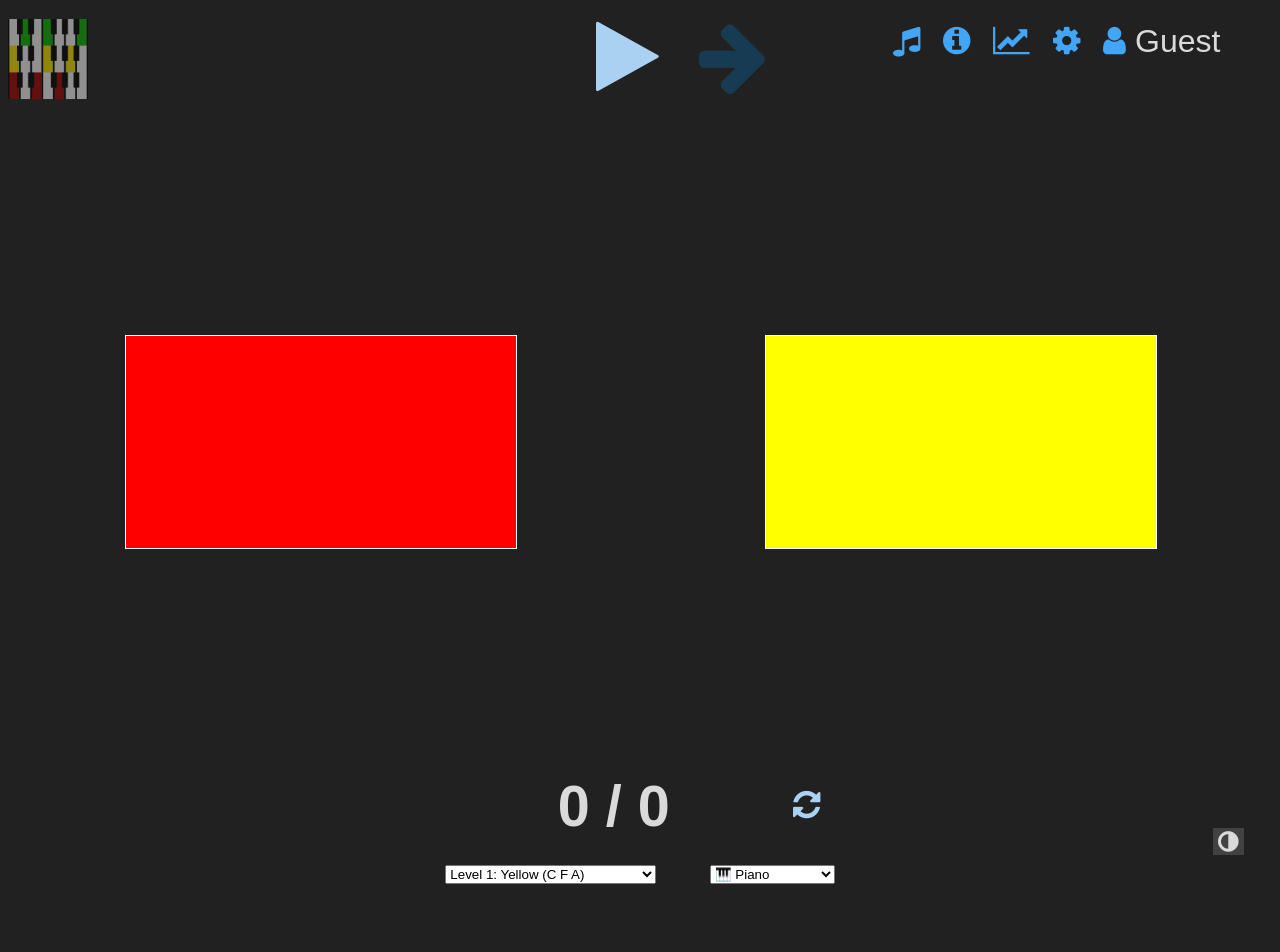
==== pr-66/index.html @ 5892a76d "Preview for pganssle/cim#66" ====
<!doctype html>
<html>
    <head>
        <title>Chord Identification Method Trainer</title>
        <meta charset="utf-8">
        <meta http-equiv="X-UA-Compatible" content="IE=edge">
        <meta name="viewport"
              content="width=device-width, initial-scale=1.0, maximum-scale=1.0, user-scalable=0">
        <meta http-equiv="Content-Language" content="en">
        <meta name="color-scheme" content="light dark">
        <meta name="description" content="This is an implementation of Eguchi's Chord Identification method (paper access can be found via Sci-Hub). See also Ichionkai Music School.
This is a method for teaching absolute pitch to children aged 2-6. Children should practice ~5x per day for 2-3 minutes (about 20-25 identifications). Chords are always identified with colors, and progress in the sequence red (CEG), yellow (CFA), blue (HDG), black (ACF), green (DGH), orange (EGC), purple (FAC), pink (GHD), brown (GCE).">
        <script>
            // When running inside the Capacitor Android app, tag the document
            // so that app-specific style tweaks below can hook onto it.
            if (window.Capacitor) {
                document.documentElement.classList.add("capacitor-app");
            }
        </script>
        <link rel="preload" href=assets/fonts/forkawesome-webfont.woff2?v=1.2.0
                            as="font" type="font/woff2" crossorigin="">
        <link rel="stylesheet" href="assets/css/style.css">
        <link rel="shortcut icon" type="image/png" href="assets/images/favicon.png">
        <link rel="manifest" href="assets/manifest.json">
        <style>
        
        div.note-wrapper>div.note{clip-path:circle(50%)}@media only screen and (max-width: 768px){div.note-wrapper>div.note{clip-path:circle(45%)}}div.use-shapes div.note-wrapper.note-A3 div.note{clip-path:url(#triangle-upside-down-clip-path)}div.use-shapes div.note-wrapper.note-A3 div.note-text>span.note-text-span{transform:translateY(-10%)}div.use-shapes div.note-wrapper.note-A4 div.note{clip-path:url(#triangle-clip-path)}div.use-shapes div.note-wrapper.note-A4 div.note-text>span.note-text-span{transform:translateY(10%)}div.use-shapes div.note-wrapper.note-B3 div.note{clip-path:url(#diamond-clip-path)}div.use-shapes div.note-wrapper.note-B3 div.note-text>span.note-text-span{transform:translateX(7%) translateY(2%)}div.use-shapes div.note-wrapper.note-B4>div.note{clip-path:url(#square-clip-path)}div.use-shapes div.note-wrapper.note-B-flat3 div.note{clip-path:polygon(20% 0%, 80% 0%, 100% 100%, 0% 100%)}div.use-shapes div.note-wrapper.note-B-flat3 div.note-text>span.note-text-span{transform:translateY(5%)}div.use-shapes div.note-wrapper.note-B-flat4 div.note{clip-path:polygon(0% 0%, 100% 0%, 80% 100%, 20% 100%)}div.use-shapes div.note-wrapper.note-B-flat4 div.note-text>span.note-text-span{transform:translateY(-7%)}div.use-shapes div.note-wrapper.note-C4 div.note{clip-path:url(#moon-clip-path)}div.use-shapes div.note-wrapper.note-C4 div.note-text>span.note-text-span{transform:translateX(-20%) translateY(12%)}div.use-shapes div.note-wrapper.note-C5 div.note{clip-path:url(#moon-inverted-clip-path)}div.use-shapes div.note-wrapper.note-C5 div.note-text>span.note-text-span{transform:translateX(20%) translateY(12%)}div.use-shapes div.note-wrapper.note-C-sharp4 div.note{clip-path:polygon(50% 0%, 100% 38%, 82% 100%, 18% 100%, 0% 38%)}div.use-shapes div.note-wrapper.note-C-sharp4 div.note-text>span.note-text-span{transform:translateY(10%)}div.use-shapes div.note-wrapper.note-D4>div.note{clip-path:url(#clover-clip-path)}div.use-shapes div.note-wrapper.note-D5 div.note{clip-path:url(#clover-rotated-clip-path)}div.use-shapes div.note-wrapper.note-D5 div.note-text>span.note-text-span{transform:translateX(5%)}div.use-shapes div.note-wrapper.note-E4 div.note{clip-path:url(#heart-clip-path)}div.use-shapes div.note-wrapper.note-E4 div.note-text>span.note-text-span{transform:translateX(-5%)}div.use-shapes div.note-wrapper.note-E5 div.note{clip-path:url(#heart-upside-down-clip-path)}div.use-shapes div.note-wrapper.note-E5 div.note-text>span.note-text-span{transform:translateX(-5%) translateY(5%)}div.use-shapes div.note-wrapper.note-E-flat4 div.note{clip-path:url(#teardrop-clip-path)}div.use-shapes div.note-wrapper.note-E-flat4 div.note-text>span.note-text-span{transform:translateX(9%) translateY(10%)}div.use-shapes div.note-wrapper.note-F4>div.note{clip-path:circle(50%)}div.use-shapes div.note-wrapper.note-F-sharp4 div.note{clip-path:polygon(50% 0, 100% 25%, 100% 75%, 50% 100%, 0 75%, 0 25%)}div.use-shapes div.note-wrapper.note-G4>div.note{clip-path:polygon(30% 0%, 70% 0%, 100% 30%, 100% 70%, 70% 100%, 30% 100%, 0% 70%, 0% 30%)}div.use-shapes div.note-wrapper.note-G-sharp4>div.note{width:2.5em;height:2.5em;clip-path:url(#star-clip-path)}
        </style>
    </head>
    <script>
        const FIRST_BLACK_INDEX = 9;
        const CHORDS_TONE = {"red": ["C4","E4","G4",],"yellow": ["C4","F4","A4",],"blue": ["B3","D4","G4",],"black": ["A3","C4","F4",],"green": ["D4","G4","B4",],"orange": ["E4","G4","C5",],"purple": ["F4","A4","C5",],"pink": ["G4","B4","D5",],"brown": ["G4","C5","E5",],"gray": ["A3","C#4","E4",],"tan": ["D4","F#4","A4",],"lightgreen": ["E4","G#4","B4",],"lightpurple": ["Bb3","D4","F4",],"skyblue": ["Eb4","G4","Bb4",],};

        const UNSORTED_AUDIO_FILES = ["acf_black_01.mp3","acf_black_02.mp3","acf_black_03.mp3","acf_black_04.mp3","acf_black_05.mp3","acf_black_06.mp3","acf_black_07.mp3","acf_black_08.mp3","acf_black_09.mp3","ceg_red_01.mp3","ceg_red_02.mp3","ceg_red_03.mp3","ceg_red_04.mp3","ceg_red_05.mp3","ceg_red_06.mp3","ceg_red_07.mp3","ceg_red_08.mp3","ceg_red_09.mp3","cfa_yellow_01.mp3","cfa_yellow_02.mp3","cfa_yellow_03.mp3","cfa_yellow_04.mp3","cfa_yellow_05.mp3","cfa_yellow_06.mp3","cfa_yellow_07.mp3","cfa_yellow_08.mp3","cfa_yellow_09.mp3","dgh_green_01.mp3","dgh_green_02.mp3","dgh_green_03.mp3","dgh_green_04.mp3","dgh_green_05.mp3","dgh_green_06.mp3","dgh_green_07.mp3","dgh_green_08.mp3","dgh_green_09.mp3","egc_orange_01.mp3","egc_orange_02.mp3","egc_orange_03.mp3","egc_orange_04.mp3","egc_orange_05.mp3","egc_orange_06.mp3","egc_orange_07.mp3","egc_orange_08.mp3","egc_orange_09.mp3","fac_purple_01.mp3","fac_purple_02.mp3","fac_purple_03.mp3","fac_purple_04.mp3","fac_purple_05.mp3","fac_purple_06.mp3","fac_purple_07.mp3","fac_purple_08.mp3","fac_purple_09.mp3","gce_brown_01.mp3","gce_brown_02.mp3","gce_brown_03.mp3","gce_brown_04.mp3","gce_brown_05.mp3","gce_brown_06.mp3","gce_brown_07.mp3","gce_brown_08.mp3","gce_brown_09.mp3","ghd_pink_01.mp3","ghd_pink_02.mp3","ghd_pink_03.mp3","ghd_pink_04.mp3","ghd_pink_05.mp3","ghd_pink_06.mp3","ghd_pink_07.mp3","ghd_pink_08.mp3","ghd_pink_09.mp3","hdg_blue_01.mp3","hdg_blue_02.mp3","hdg_blue_03.mp3","hdg_blue_04.mp3","hdg_blue_05.mp3","hdg_blue_06.mp3","hdg_blue_07.mp3","hdg_blue_08.mp3","hdg_blue_09.mp3",];
        const INSTRUMENT_INFO = {"piano_1": {
                "display_name": "🎹 Piano",
                "base_url": "static_files/samples/piano_1/","legacy": false,
                "sample_files": {"A3" : "A3v11.mp3","A4" : "A4v11.mp3","A5" : "A5v11.mp3","A6" : "A6v11.mp3","C3" : "C3v11.mp3","C4" : "C4v11.mp3","C4" : "C4v5.mp3","C5" : "C5v11.mp3","C6" : "C6v11.mp3","D#3" : "D%233v11.mp3","D#4" : "D%234v11.mp3","D#5" : "D%235v11.mp3","F#3" : "F%233v11.mp3","F#4" : "F%234v11.mp3","F#5" : "F%235v11.mp3",},},"piano_old": {
                "display_name": "🎹🧓 Piano (old)",
                "base_url": "static_files/samples/piano_old/","legacy": true,
                "fallback": "piano_1",},};
    </script>
    <script type="module" src="js/vendor/Tone.js"></script>
    <script src="js/cim.js"></script>
    <script>
        function is_ios() {
          return [
            'iPad Simulator',
            'iPhone Simulator',
            'iPod Simulator',
            'iPad',
            'iPhone',
            'iPod'
          ].includes(navigator.platform)
          // iPad on iOS 13 detection
          || (navigator.userAgent.includes("Mac") && "ontouchend" in document)
        }

        // Disable zoom on iOS 10+ (normally I would be against this, but it's
        // causing usability problems)
        if (is_ios()) {
            document.addEventListener('gesturestart', function (e) {
                e.preventDefault();
            });
        }
    </script>

    </head>
    <body class="colorscheme-dark">
    <div class="cim-container">
        <div class="menu-container" id="menu-container">
            <div class="menu-spacer"></div>
            <div class="expansion-container">
                <div class="infobox-container">
                    <a href="#"
                       id="trainer-infobox-trigger"
                       class="infobox-trigger"
                       onclick="toggle_trainer_visibility()">
                    <i class="fa fa-solid fa-music"></i>
                  </a>
                </div>
                <div class="infobox-container" id="i-infobox-trigger-container"
                     data-newest-date="2026-06-06">
                    <a href="#" class="infobox-trigger"
                       id="i-infobox-trigger"
                       onclick="toggle_infobox_visibility()">
                    <i class="fa fa-solid fa-info-circle"></i>
                  </a>
                </div>
                <div class="infobox-container">
                    <a href="#"
                       id="stats-history-trigger"
                       class="infobox-trigger"
                       onclick="toggle_stats_history_visibility()">
                    <i class="fa fa-solid fa-line-chart"></i>
                  </a>
                </div>
                <div class="infobox-container">
                    <a href="#"
                       id="profile-settings-trigger"
                       class="infobox-trigger"
                       onclick="toggle_profile_settings_visibility()">
                    <i class="fa fa-solid fa-gear"></i>
                  </a>
                </div>
                <!-- Profiles -->
                <div class="infobox-container">
                    <div class="trigger-container" id="user-container">
                        <a href="#"
                           id="profile-infobox-trigger"
                           class="infobox-trigger"
                           onclick="toggle_profile_visibility()">
                        <i class="fa fa-solid" id="profile-icon"></i>
                        <span id="profile-text" class="pulldown-target"></span>
                      </a>
                      <div class="pulldown infobox" id="profile-container">
                          <div class="pulldown-item" onclick="open_profile_adder()">
                              <i class="profile-icon fa fa-solid fa-user-plus"></i><span class="profile-name">Add Profile</span>
                          </div>
                      </div>
                    </div>
                </div>
            </div>
            <div class="hamburger">
                <a href="#"
                   id="hamburger-link"
                   onclick="toggle_expansion_bar()"
                   >
                    <i class="fa fa-bars"></i>
                </a>
            </div>
        </div>
        <div class="control-wrapper">
            <img src="assets/images/cim_logo.png" class="logo" onclick="enable_download()"/>
            <div class="control-container">
                <div class="controls">
                    <a id="play-button" class="deactivated" onclick="play_audio()">
                        <i class="fa fa-play" aria-hidden="true"></i>
                    </a>
                    <a id="next-chord" class="deactivated" onclick="next_audio()">
                        <i class="fa fa-arrow-right" aria-hidden="true"></i>
                    </a>
                </div>
            </div>
        </div>
        <div class="flag-container" id="flag-holder">
            <div class="flag-spacer"></div><div class="flag-wrapper" id="red-flag" data-color="red">
                <div class="flag red" onclick="select_flag(this);">
                    <i class="answer-icon correct fa"></i>
                    <i class="answer-icon incorrect fa"></i>
                    <div class="chord-notes-container chord-C"><div class="note-wrapper note-C note-C4">
                                <div class="note"></div>
                                <div class="note-text">
                                    <span class="note-text-span">C</span>
                                </div>
                            </div><div class="note-wrapper note-E note-E4">
                                <div class="note"></div>
                                <div class="note-text">
                                    <span class="note-text-span">E</span>
                                </div>
                            </div><div class="note-wrapper note-G note-G4">
                                <div class="note"></div>
                                <div class="note-text">
                                    <span class="note-text-span">G</span>
                                </div>
                            </div></div>
                </div>
            </div><div class="flag-wrapper" id="yellow-flag" data-color="yellow">
                <div class="flag yellow" onclick="select_flag(this);">
                    <i class="answer-icon correct fa"></i>
                    <i class="answer-icon incorrect fa"></i>
                    <div class="chord-notes-container chord-F-C"><div class="note-wrapper note-C note-C4">
                                <div class="note"></div>
                                <div class="note-text">
                                    <span class="note-text-span">C</span>
                                </div>
                            </div><div class="note-wrapper note-F note-F4">
                                <div class="note"></div>
                                <div class="note-text">
                                    <span class="note-text-span">F</span>
                                </div>
                            </div><div class="note-wrapper note-A note-A4">
                                <div class="note"></div>
                                <div class="note-text">
                                    <span class="note-text-span">A</span>
                                </div>
                            </div></div>
                </div>
            </div><div class="flag-wrapper" id="blue-flag" data-color="blue">
                <div class="flag blue" onclick="select_flag(this);">
                    <i class="answer-icon correct fa"></i>
                    <i class="answer-icon incorrect fa"></i>
                    <div class="chord-notes-container chord-G-B"><div class="note-wrapper note-B note-B3">
                                <div class="note"></div>
                                <div class="note-text">
                                    <span class="note-text-span">B</span>
                                </div>
                            </div><div class="note-wrapper note-D note-D4">
                                <div class="note"></div>
                                <div class="note-text">
                                    <span class="note-text-span">D</span>
                                </div>
                            </div><div class="note-wrapper note-G note-G4">
                                <div class="note"></div>
                                <div class="note-text">
                                    <span class="note-text-span">G</span>
                                </div>
                            </div></div>
                </div>
            </div><div class="flag-wrapper" id="black-flag" data-color="black">
                <div class="flag black" onclick="select_flag(this);">
                    <i class="answer-icon correct fa"></i>
                    <i class="answer-icon incorrect fa"></i>
                    <div class="chord-notes-container chord-F-A"><div class="note-wrapper note-A note-A3">
                                <div class="note"></div>
                                <div class="note-text">
                                    <span class="note-text-span">A</span>
                                </div>
                            </div><div class="note-wrapper note-C note-C4">
                                <div class="note"></div>
                                <div class="note-text">
                                    <span class="note-text-span">C</span>
                                </div>
                            </div><div class="note-wrapper note-F note-F4">
                                <div class="note"></div>
                                <div class="note-text">
                                    <span class="note-text-span">F</span>
                                </div>
                            </div></div>
                </div>
            </div><div class="flag-wrapper" id="green-flag" data-color="green">
                <div class="flag green" onclick="select_flag(this);">
                    <i class="answer-icon correct fa"></i>
                    <i class="answer-icon incorrect fa"></i>
                    <div class="chord-notes-container chord-G-D"><div class="note-wrapper note-D note-D4">
                                <div class="note"></div>
                                <div class="note-text">
                                    <span class="note-text-span">D</span>
                                </div>
                            </div><div class="note-wrapper note-G note-G4">
                                <div class="note"></div>
                                <div class="note-text">
                                    <span class="note-text-span">G</span>
                                </div>
                            </div><div class="note-wrapper note-B note-B4">
                                <div class="note"></div>
                                <div class="note-text">
                                    <span class="note-text-span">B</span>
                                </div>
                            </div></div>
                </div>
            </div><div class="flag-wrapper" id="orange-flag" data-color="orange">
                <div class="flag orange" onclick="select_flag(this);">
                    <i class="answer-icon correct fa"></i>
                    <i class="answer-icon incorrect fa"></i>
                    <div class="chord-notes-container chord-C-E"><div class="note-wrapper note-E note-E4">
                                <div class="note"></div>
                                <div class="note-text">
                                    <span class="note-text-span">E</span>
                                </div>
                            </div><div class="note-wrapper note-G note-G4">
                                <div class="note"></div>
                                <div class="note-text">
                                    <span class="note-text-span">G</span>
                                </div>
                            </div><div class="note-wrapper note-C note-C5">
                                <div class="note"></div>
                                <div class="note-text">
                                    <span class="note-text-span">C</span>
                                </div>
                            </div></div>
                </div>
            </div><div class="flag-wrapper" id="purple-flag" data-color="purple">
                <div class="flag purple" onclick="select_flag(this);">
                    <i class="answer-icon correct fa"></i>
                    <i class="answer-icon incorrect fa"></i>
                    <div class="chord-notes-container chord-F"><div class="note-wrapper note-F note-F4">
                                <div class="note"></div>
                                <div class="note-text">
                                    <span class="note-text-span">F</span>
                                </div>
                            </div><div class="note-wrapper note-A note-A4">
                                <div class="note"></div>
                                <div class="note-text">
                                    <span class="note-text-span">A</span>
                                </div>
                            </div><div class="note-wrapper note-C note-C5">
                                <div class="note"></div>
                                <div class="note-text">
                                    <span class="note-text-span">C</span>
                                </div>
                            </div></div>
                </div>
            </div><div class="flag-wrapper" id="pink-flag" data-color="pink">
                <div class="flag pink" onclick="select_flag(this);">
                    <i class="answer-icon correct fa"></i>
                    <i class="answer-icon incorrect fa"></i>
                    <div class="chord-notes-container chord-G"><div class="note-wrapper note-G note-G4">
                                <div class="note"></div>
                                <div class="note-text">
                                    <span class="note-text-span">G</span>
                                </div>
                            </div><div class="note-wrapper note-B note-B4">
                                <div class="note"></div>
                                <div class="note-text">
                                    <span class="note-text-span">B</span>
                                </div>
                            </div><div class="note-wrapper note-D note-D5">
                                <div class="note"></div>
                                <div class="note-text">
                                    <span class="note-text-span">D</span>
                                </div>
                            </div></div>
                </div>
            </div><div class="flag-wrapper" id="brown-flag" data-color="brown">
                <div class="flag brown" onclick="select_flag(this);">
                    <i class="answer-icon correct fa"></i>
                    <i class="answer-icon incorrect fa"></i>
                    <div class="chord-notes-container chord-C-G"><div class="note-wrapper note-G note-G4">
                                <div class="note"></div>
                                <div class="note-text">
                                    <span class="note-text-span">G</span>
                                </div>
                            </div><div class="note-wrapper note-C note-C5">
                                <div class="note"></div>
                                <div class="note-text">
                                    <span class="note-text-span">C</span>
                                </div>
                            </div><div class="note-wrapper note-E note-E5">
                                <div class="note"></div>
                                <div class="note-text">
                                    <span class="note-text-span">E</span>
                                </div>
                            </div></div>
                </div>
            </div><div class="flag-wrapper" id="gray-flag" data-color="gray">
                <div class="flag gray" onclick="select_flag(this);">
                    <i class="answer-icon correct fa"></i>
                    <i class="answer-icon incorrect fa"></i>
                    <div class="chord-notes-container chord-A"><div class="note-wrapper note-A note-A3">
                                <div class="note"></div>
                                <div class="note-text">
                                    <span class="note-text-span">A</span>
                                </div>
                            </div><div class="note-wrapper note-C-sharp note-C-sharp4">
                                <div class="note"></div>
                                <div class="note-text">
                                    <span class="note-text-span">C♯</span>
                                </div>
                            </div><div class="note-wrapper note-E note-E4">
                                <div class="note"></div>
                                <div class="note-text">
                                    <span class="note-text-span">E</span>
                                </div>
                            </div></div>
                </div>
            </div><div class="flag-wrapper" id="tan-flag" data-color="tan">
                <div class="flag tan" onclick="select_flag(this);">
                    <i class="answer-icon correct fa"></i>
                    <i class="answer-icon incorrect fa"></i>
                    <div class="chord-notes-container chord-D"><div class="note-wrapper note-D note-D4">
                                <div class="note"></div>
                                <div class="note-text">
                                    <span class="note-text-span">D</span>
                                </div>
                            </div><div class="note-wrapper note-F-sharp note-F-sharp4">
                                <div class="note"></div>
                                <div class="note-text">
                                    <span class="note-text-span">F♯</span>
                                </div>
                            </div><div class="note-wrapper note-A note-A4">
                                <div class="note"></div>
                                <div class="note-text">
                                    <span class="note-text-span">A</span>
                                </div>
                            </div></div>
                </div>
            </div><div class="flag-wrapper" id="lightgreen-flag" data-color="lightgreen">
                <div class="flag lightgreen" onclick="select_flag(this);">
                    <i class="answer-icon correct fa"></i>
                    <i class="answer-icon incorrect fa"></i>
                    <div class="chord-notes-container chord-E"><div class="note-wrapper note-E note-E4">
                                <div class="note"></div>
                                <div class="note-text">
                                    <span class="note-text-span">E</span>
                                </div>
                            </div><div class="note-wrapper note-G-sharp note-G-sharp4">
                                <div class="note"></div>
                                <div class="note-text">
                                    <span class="note-text-span">G♯</span>
                                </div>
                            </div><div class="note-wrapper note-B note-B4">
                                <div class="note"></div>
                                <div class="note-text">
                                    <span class="note-text-span">B</span>
                                </div>
                            </div></div>
                </div>
            </div><div class="flag-wrapper" id="lightpurple-flag" data-color="lightpurple">
                <div class="flag lightpurple" onclick="select_flag(this);">
                    <i class="answer-icon correct fa"></i>
                    <i class="answer-icon incorrect fa"></i>
                    <div class="chord-notes-container chord-Bb"><div class="note-wrapper note-B-flat note-B-flat3">
                                <div class="note"></div>
                                <div class="note-text">
                                    <span class="note-text-span">B♭</span>
                                </div>
                            </div><div class="note-wrapper note-D note-D4">
                                <div class="note"></div>
                                <div class="note-text">
                                    <span class="note-text-span">D</span>
                                </div>
                            </div><div class="note-wrapper note-F note-F4">
                                <div class="note"></div>
                                <div class="note-text">
                                    <span class="note-text-span">F</span>
                                </div>
                            </div></div>
                </div>
            </div><div class="flag-wrapper" id="skyblue-flag" data-color="skyblue">
                <div class="flag skyblue" onclick="select_flag(this);">
                    <i class="answer-icon correct fa"></i>
                    <i class="answer-icon incorrect fa"></i>
                    <div class="chord-notes-container chord-Eb"><div class="note-wrapper note-E-flat note-E-flat4">
                                <div class="note"></div>
                                <div class="note-text">
                                    <span class="note-text-span">E♭</span>
                                </div>
                            </div><div class="note-wrapper note-G note-G4">
                                <div class="note"></div>
                                <div class="note-text">
                                    <span class="note-text-span">G</span>
                                </div>
                            </div><div class="note-wrapper note-B-flat note-B-flat4">
                                <div class="note"></div>
                                <div class="note-text">
                                    <span class="note-text-span">B♭</span>
                                </div>
                            </div></div>
                </div>
            </div><div class="flag-spacer"></div>
        </div>
        <div class="stats controls" id="stats-container">
            <div class="emoji-container">
                <span id="reaction-emoji"></span>
            </div>
            <div class="stats-wrapper">
                <div class="stats-display chord-stats-display" id="chord-stats-display">
                    <div class="num-correct">
                        <span class="stats-correct" id="stats-correct">0</span><span class="stats-divider" id="stats-divider"> / </span><span class="stats-total" id="stats-total">0</span>
                    </div>
                    <div class="percent">
                        <span class="stats-percent" id="stats-percent"></span>
                    </div>
                </div>
                <div class="stats-display sn-stats-display" id="sn-stats-display">
                    <span id="note-emoji">♪</span>
                    <div class="num-correct">
                        <span class="stats-correct" id="note-stats-correct">0</span><span class="stats-divider" id="note-stats-divider"> / </span><span class="stats-total" id="note-stats-total">0</span>
                    </div>
                    <div class="percent">
                        <span class="stats-percent" id="note-stats-percent"></span>
                    </div>
                </div>
            </div>
            <a id="reset-button" onclick="reset_stats()">
                <i class="fa fa-refresh" aria-hidden="true"></i>
            </a>
        </div>
        <div class="selectors">
            <select class="selector" name="chords" id="chord-selector" onchange="change_selector()">
            <optgroup label="White chords"><option value="red"hidden>Level 0: Red (C E G)</option><option value="yellow">Level 1: Yellow (C F A)</option><option value="blue">Level 2: Blue (B D G)</option><option value="black">Level 3: Black (A C F)</option><option value="green">Level 4: Green (D G B)</option><option value="orange">Level 5: Orange (E G C)</option><option value="purple">Level 6: Purple (F A C)</option><option value="pink">Level 7: Pink (G B D)</option><option value="brown">Level 8: Brown (G C E)</option></optgroup>
            <optgroup label="Black chords"><option value="gray">Level 1: Gray (A C♯ E)</option><option value="tan">Level 2: Tan (D F♯ A)</option><option value="lightgreen">Level 3: Light Green (E G♯ B)</option><option value="lightpurple">Level 4: Light Purple (B♭ D F)</option><option value="skyblue">Level 5: Sky Blue (E♭ G B♭)</option>
            </optgroup>
            </select>
            <select class="selector" name="instruments" id="instrument-selector" onchange="change_instrument()"><option value="piano_1">🎹 Piano</option><option value="piano_old">🎹🧓 Piano (old)</option></select>
        </div>
</div>
<div class="mode-toggle-container">
    <a id="mode-toggle" class="colorscheme-toggle"
                        onclick="toggle_theme_mode()"
        >
        <i class="fa fa-adjust fa-fw" aria-hidden="true"></i>
    </a>
    <a id="download-link" class="download-button colorscheme-toggle" onclick="download_state()">
        <i class="fa fa-download fa-fw" aria-hidden="true"></i>
    </a>
</div>
<!------------------------------------------------------>
<!----------------------  Modals  ---------------------->
<!------------------------------------------------------>

<!-- Infobox -->
<div class="infobox" id="i-infobox">
    <div class="infobox-scroll-content" id="i-infobox-content">
        <p>This is an implementation of <a href="http://pom.sagepub.com/content/42/1/86">Eguchi's Chord Identification method</a> (paper access can be found via <a href="https://en.wikipedia.org/wiki/Sci-Hub">Sci-Hub</a>). See also <a href="https://ichionkai.co.jp/english3.html">Ichionkai Music School</a>. The code is open source and developed <a href="https://github.com/pganssle/cim">on GitHub</a>.</p>
        <p><a href="https://youtu.be/kNfkm6PQC20">Here is a short video explaining how we use it</a>.</p>
        <p>This is a method for teaching absolute pitch to children aged 2-6. Children should practice ~5x per day for 2-3 minutes (about 20-25 identifications). Chords are always identified with colors, and progress in the sequence <span onclick="trigger_easter_egg()">red</span> (CEG), yellow (CFA), blue (HDG), black (ACF), green (DGH), orange (EGC), purple (FAC), pink (GHD), brown (GCE).</p>
        <p>Introduce the chords to the children one at a time, spacing out new chord introductions by at least 2 weeks each time. Do not introduce a new chord until the child can identify all presented chords with 100% accuracy.</p>

        <div class="changelog-container">
            <section class="changelog-section" id="changelog-section">
                <h2>What's New</h2>
                <div class="changelog-entries">
                    <h2 id="2026-06-06">2026-06-06</h2>
<ul>
  <li>Fixed the stats history popup, which was too wide and required horizontal scrolling.</li>
  <li>Single note stats now appear in the stats history popup when single note mode is active.</li>
</ul>

<h2 id="2025-07-05">2025-07-05</h2>
<ul>
  <li>Added option to persist the cat reaction face between sessions.</li>
</ul>

<h2 id="2025-06-18">2025-06-18</h2>
<ul>
  <li>Fixed incorrect display of Bb and Eb note shapes.</li>
</ul>

<h2 id="2024-12-01">2024-12-01</h2>
<ul>
  <li>Added single note trainer: after identifying a chord, you can now practice identifying the individual notes.</li>
  <li>Added per-session single note statistics.</li>
  <li>Added settings to control when the single note trainer appears (always, never, black chord levels only, or only after correct/incorrect answers).</li>
</ul>

<h2 id="2024-11-23">2024-11-23</h2>
<ul>
  <li>Added user profiles so multiple children can track progress separately.</li>
  <li>Guest users can now change settings without creating a profile.</li>
</ul>

                </div>
            </section>
        </div>
    </div>
    <button type="button" class="changelog-scroll-hint" id="changelog-scroll-hint"
            onclick="scroll_to_changelog()" aria-label="Scroll to What's New">
        <span aria-hidden="true">&darr;</span> What's new below
    </button>
</div>

<!-- Music player -->
<div class="infobox" id="trainer-infobox">
  <div class="box-title">
      Music Trainer: Play the chords manually
  </div>
  <div class="trainer-container"><div class="flag-wrapper trainer visible">
      <div class="flag trainer red" onclick="play_chord('red');"></div>
  </div><div class="flag-wrapper trainer visible">
      <div class="flag trainer yellow" onclick="play_chord('yellow');"></div>
  </div><div class="flag-wrapper trainer visible">
      <div class="flag trainer blue" onclick="play_chord('blue');"></div>
  </div><div class="flag-wrapper trainer visible">
      <div class="flag trainer black" onclick="play_chord('black');"></div>
  </div><div class="flag-wrapper trainer visible">
      <div class="flag trainer green" onclick="play_chord('green');"></div>
  </div><div class="flag-wrapper trainer visible">
      <div class="flag trainer orange" onclick="play_chord('orange');"></div>
  </div><div class="flag-wrapper trainer visible">
      <div class="flag trainer purple" onclick="play_chord('purple');"></div>
  </div><div class="flag-wrapper trainer visible">
      <div class="flag trainer pink" onclick="play_chord('pink');"></div>
  </div><div class="flag-wrapper trainer visible">
      <div class="flag trainer brown" onclick="play_chord('brown');"></div>
  </div><div class="flag-wrapper trainer visible">
      <div class="flag trainer gray" onclick="play_chord('gray');"></div>
  </div><div class="flag-wrapper trainer visible">
      <div class="flag trainer tan" onclick="play_chord('tan');"></div>
  </div><div class="flag-wrapper trainer visible">
      <div class="flag trainer lightgreen" onclick="play_chord('lightgreen');"></div>
  </div><div class="flag-wrapper trainer visible">
      <div class="flag trainer lightpurple" onclick="play_chord('lightpurple');"></div>
  </div><div class="flag-wrapper trainer visible">
      <div class="flag trainer skyblue" onclick="play_chord('skyblue');"></div>
  </div></div>
</div>

<!-- Single Note Quiz -->
<div class="infobox" id="single-note-trainer">
    <div id="single-note-selector-container"><div class="note-target note-A note-A3" data-note="A3" onclick="select_single_note(this)">
            <i class="answer-icon correct fa"></i>
            <i class="answer-icon incorrect fa"></i>
            <div class="note-wrapper note-A note-A3">
                <div class="note"></div>
                <div class="note-text">
                    <span class="note-text-span">A</span>
                </div>
            </div>
        </div><div class="note-target note-B note-B3" data-note="B3" onclick="select_single_note(this)">
            <i class="answer-icon correct fa"></i>
            <i class="answer-icon incorrect fa"></i>
            <div class="note-wrapper note-B note-B3">
                <div class="note"></div>
                <div class="note-text">
                    <span class="note-text-span">B</span>
                </div>
            </div>
        </div><div class="note-target note-B-flat note-B-flat3" data-note="Bb3" onclick="select_single_note(this)">
            <i class="answer-icon correct fa"></i>
            <i class="answer-icon incorrect fa"></i>
            <div class="note-wrapper note-B-flat note-B-flat3">
                <div class="note"></div>
                <div class="note-text">
                    <span class="note-text-span">B♭</span>
                </div>
            </div>
        </div><div class="note-target note-C-sharp note-C-sharp4" data-note="C#4" onclick="select_single_note(this)">
            <i class="answer-icon correct fa"></i>
            <i class="answer-icon incorrect fa"></i>
            <div class="note-wrapper note-C-sharp note-C-sharp4">
                <div class="note"></div>
                <div class="note-text">
                    <span class="note-text-span">C♯</span>
                </div>
            </div>
        </div><div class="note-target note-C note-C4" data-note="C4" onclick="select_single_note(this)">
            <i class="answer-icon correct fa"></i>
            <i class="answer-icon incorrect fa"></i>
            <div class="note-wrapper note-C note-C4">
                <div class="note"></div>
                <div class="note-text">
                    <span class="note-text-span">C</span>
                </div>
            </div>
        </div><div class="note-target note-D note-D4" data-note="D4" onclick="select_single_note(this)">
            <i class="answer-icon correct fa"></i>
            <i class="answer-icon incorrect fa"></i>
            <div class="note-wrapper note-D note-D4">
                <div class="note"></div>
                <div class="note-text">
                    <span class="note-text-span">D</span>
                </div>
            </div>
        </div><div class="note-target note-E note-E4" data-note="E4" onclick="select_single_note(this)">
            <i class="answer-icon correct fa"></i>
            <i class="answer-icon incorrect fa"></i>
            <div class="note-wrapper note-E note-E4">
                <div class="note"></div>
                <div class="note-text">
                    <span class="note-text-span">E</span>
                </div>
            </div>
        </div><div class="note-target note-E-flat note-E-flat4" data-note="Eb4" onclick="select_single_note(this)">
            <i class="answer-icon correct fa"></i>
            <i class="answer-icon incorrect fa"></i>
            <div class="note-wrapper note-E-flat note-E-flat4">
                <div class="note"></div>
                <div class="note-text">
                    <span class="note-text-span">E♭</span>
                </div>
            </div>
        </div><div class="note-target note-F-sharp note-F-sharp4" data-note="F#4" onclick="select_single_note(this)">
            <i class="answer-icon correct fa"></i>
            <i class="answer-icon incorrect fa"></i>
            <div class="note-wrapper note-F-sharp note-F-sharp4">
                <div class="note"></div>
                <div class="note-text">
                    <span class="note-text-span">F♯</span>
                </div>
            </div>
        </div><div class="note-target note-F note-F4" data-note="F4" onclick="select_single_note(this)">
            <i class="answer-icon correct fa"></i>
            <i class="answer-icon incorrect fa"></i>
            <div class="note-wrapper note-F note-F4">
                <div class="note"></div>
                <div class="note-text">
                    <span class="note-text-span">F</span>
                </div>
            </div>
        </div><div class="note-target note-G-sharp note-G-sharp4" data-note="G#4" onclick="select_single_note(this)">
            <i class="answer-icon correct fa"></i>
            <i class="answer-icon incorrect fa"></i>
            <div class="note-wrapper note-G-sharp note-G-sharp4">
                <div class="note"></div>
                <div class="note-text">
                    <span class="note-text-span">G♯</span>
                </div>
            </div>
        </div><div class="note-target note-G note-G4" data-note="G4" onclick="select_single_note(this)">
            <i class="answer-icon correct fa"></i>
            <i class="answer-icon incorrect fa"></i>
            <div class="note-wrapper note-G note-G4">
                <div class="note"></div>
                <div class="note-text">
                    <span class="note-text-span">G</span>
                </div>
            </div>
        </div><div class="note-target note-A note-A4" data-note="A4" onclick="select_single_note(this)">
            <i class="answer-icon correct fa"></i>
            <i class="answer-icon incorrect fa"></i>
            <div class="note-wrapper note-A note-A4">
                <div class="note"></div>
                <div class="note-text">
                    <span class="note-text-span">A</span>
                </div>
            </div>
        </div><div class="note-target note-B note-B4" data-note="B4" onclick="select_single_note(this)">
            <i class="answer-icon correct fa"></i>
            <i class="answer-icon incorrect fa"></i>
            <div class="note-wrapper note-B note-B4">
                <div class="note"></div>
                <div class="note-text">
                    <span class="note-text-span">B</span>
                </div>
            </div>
        </div><div class="note-target note-B-flat note-B-flat4" data-note="Bb4" onclick="select_single_note(this)">
            <i class="answer-icon correct fa"></i>
            <i class="answer-icon incorrect fa"></i>
            <div class="note-wrapper note-B-flat note-B-flat4">
                <div class="note"></div>
                <div class="note-text">
                    <span class="note-text-span">B♭</span>
                </div>
            </div>
        </div><div class="note-target note-C note-C5" data-note="C5" onclick="select_single_note(this)">
            <i class="answer-icon correct fa"></i>
            <i class="answer-icon incorrect fa"></i>
            <div class="note-wrapper note-C note-C5">
                <div class="note"></div>
                <div class="note-text">
                    <span class="note-text-span">C</span>
                </div>
            </div>
        </div><div class="note-target note-D note-D5" data-note="D5" onclick="select_single_note(this)">
            <i class="answer-icon correct fa"></i>
            <i class="answer-icon incorrect fa"></i>
            <div class="note-wrapper note-D note-D5">
                <div class="note"></div>
                <div class="note-text">
                    <span class="note-text-span">D</span>
                </div>
            </div>
        </div><div class="note-target note-E note-E5" data-note="E5" onclick="select_single_note(this)">
            <i class="answer-icon correct fa"></i>
            <i class="answer-icon incorrect fa"></i>
            <div class="note-wrapper note-E note-E5">
                <div class="note"></div>
                <div class="note-text">
                    <span class="note-text-span">E</span>
                </div>
            </div>
        </div></div>
    <div class="control-container">
        <div class="controls">
            <a id="sn-play-again-button" onclick="play_single_note_audio()">
                <i class="fa fa-play" aria-hidden="true"></i>
            </a>
            <a id="sn-note-next-button" class="deactivated" onclick="single_note_done(true)">
                <i class="fa fa-arrow-right" aria-hidden="true"></i>
            </a>
            <a id="sn-note-done-button" class="deactivated" onclick="single_note_done(false)">
                <i class="fa fa-times" aria-hidden="true"></i>
            </a>
        </div>
    </div>
</div>

<!-- Statistics -->
<div class="infobox stats-history-container" id="stats-history-container"></div>

<!-- "Add profile" / "Profile settings" dialog -->
<div class="profile-info-container" id="profile-info-container">
    <span class="close-button" id="close-add-profile-container-button" onclick="close_profile_adder()">&times;</span>
    <div class="entry-row">
        <label for="profile_name">Profile Name:</label>
        <input type="text" id="profile_name_setting" class="entry">
    </div>
    <div class="entry-row">
        <label for="profile_icon_selector">Icon:</label><br/>

        <input type="radio" name="profile_icon_selector"
                            value="fa-user" id="npis-user">
        <label for="npis-user"><i class="fa fa-solid fa-user"></i></label>
        <input type="radio" name="profile_icon_selector"
                            value="fa-truck" id="npis-truck">
        <label for="npis-truck"><i class="fa fa-solid fa-truck"></i></label>
        <input type="radio" name="profile_icon_selector"
                            value="fa-bolt" id="npis-bolt">
        <label for="npis-bolt"><i class="fa fa-solid fa-bolt"></i></label>
        <input type="radio" name="profile_icon_selector"
                            value="fa-paw" id="npis-paw">
        <label for="npis-paw"><i class="fa fa-solid fa-paw"></i></label>
        <input type="radio" name="profile_icon_selector"
                            value="fa-soccer-ball-o" id="npis-soccer-ball">
        <label for="npis-paw"><i class="fa fa-solid fa-soccer-ball-o"></i></label>
        <input type="radio" name="profile_icon_selector"
                            value="fa-smile-o" id="npis-smile-o">
        <label for="npis-smile-o"><i class="fa fa-solid fa-smile-o"></i></label>
        <input type="radio" name="profile_icon_selector"
                            value="fa-umbrella" id="npis-umbrella">
        <label for="npis-umbrella"><i class="fa fa-solid fa-umbrella"></i></label>
        <input type="radio" name="profile_icon_selector"
                            value="fa-trophy" id="npis-trophy">
        <label for="npis-trophy"><i class="fa fa-solid fa-trophy"></i></label>
        <input type="radio" name="profile_icon_selector"
                            value="fa-taxi" id="npis-taxi">
        <label for="npis-taxi"><i class="fa fa-solid fa-taxi"></i></label>
    </div>
    <div class="entry-row">
        <label for="show_chord_name_mode">Show chord names:</label><br/>
        <select class="selector" name="show_chord_name_mode" id="show-chord-name-mode-selector">
            <option value="always">Always</option>
            <option value="black_only">Black chords only</option>
            <option value="never">Never</option>
        </select>
        <select class="selector" name="chord_reveal_mode" id="chord-reveal-mode-selector">
            <option value="always">Always on</option>
            <option value="after_guess">Reveal after guess</option>
        </select>
    </div>
    <div class="entry-row">
        <label for="chord_name_display_mode">Chord name display:</label>
        <select class="selector" name="chord_name_display_mode" id="chord-name-display-mode-selector">
            <option value="shapes_and_letters">Shapes and Letters</option>
            <option value="shapes_only">Shapes only</option>
            <option value="letters_only">Letters only</option>
        </select>
    </div>
    <div class="entry-row">
        <label for="single_note_trainer_mode">Single Note Trainer:</label><br/>
        <select class="selector" name="single_note_trainer_mode" id="single-note-trainer-mode-selector">
            <option value="white_only_on_black">White chords only on black chord levels</option>
            <option value="all_on_black">All chords on black chord levels</option>
            <option value="always">Always</option>
            <option value="never">Never</option>
        </select>
        <select class="selector" name="single_note_trainer_correctness_mode" id="single-note-trainer-correctness-mode-selector">
            <option value="only_correct">Only when correct</option>
            <option value="only_incorrect">Only when wrong</option>
            <option value="always">Always</option>
        </select>
    </div>
    <div class="entry-row">
        <label for="persist_reaction_face_setting">Persist Reaction Face:</label>
        <input type="checkbox" id="persist_reaction_face_setting" class="entry">
    </div>
    <div class="entry-row">
        <label for="target_number_setting">Target Number:</label>
        <input type="number" id="target_number_setting" class="entry">
    </div>
    <div class="entry-divider global-settings-divider">
        <span class="divider-label">App Settings (All Profiles)</span>
    </div>
    <div class="entry-row">
        <label for="suppress_changelog_notifications_setting">Disable What's New notifications:</label>
        <input type="checkbox" id="suppress_changelog_notifications_setting" class="entry">
    </div>
    <div class="button-container">
        <button class="button settings-button" id="delete-profile-button" onclick="delete_profile()">Delete Profile</button>
        <button class="button settings-button" id="submit-changes-button" onclick="submit_profile_changes()">Save Changes</button>
        <button class="button add-button" id="add-user-button" onclick="add_profile()">Add Profile</button>
    </div>
</div>
<div class="shape-container">
    <svg style="height: 0; width: 0;">
    <defs>
        <filter id="dilate_shape">
            <feMorphology operator="dilate" in="SourceGraphic" radius="2"/>
        </filter>
        <clipPath id="triangle-clip-path" clipPathUnits="objectBoundingBox">
            <path d="m.8192 1q.2338-0 .1293-.2028l-.3476-.6741q-.1046-.2028-.2091 0l-.3476.6741q-.1046.2028.1293.2028z"/>
        </clipPath>
        <clipPath id="triangle-upside-down-clip-path" clipPathUnits="objectBoundingBox">
            <path d="m.1808 0q-.2338 0-.1293.2028l.3476.6741q.1046.2028.2091 0l.3476-.6741q.1046-.2028-.1293-.2028z"/>
        </clipPath>
        <clipPath id="moon-clip-path" clipPathUnits="objectBoundingBox">
            <path d="m.5011.025a.4761.475 0 00-.4761.475.4761.475 0 00.4761.475.4761.475 0 00.4739-.4449.3187.318 0 01-.1276.027.3187.318 0 01-.3187-.318.3187.318 0 01.074-.2031.4761.475 0 00-.1016-.0111z"/>
        </clipPath>
        <clipPath id="moon-inverted-clip-path" clipPathUnits="objectBoundingBox">
            <path d="m.025.4989a.4761.475 270 00.475.4761.4761.475 270 00.475-.4761.4761.475 270 00-.4449-.4739.3187.318 270 01.027.1276.3187.318 270 01-.318.3187.3187.318 270 01-.2031-.074.4761.475 270 00-.0111.1016z"/>
        </clipPath>
        <clipPath id="heart-clip-path" clipPathUnits="objectBoundingBox">
            <path d="m 0.27446288,0.02497801 c -0.13778724,0 -0.24945956,0.12061671 -0.24945956,0.26932511 0,0.30247927 0.28243446,0.38179115 0.47499467,0.68067485 0.18220613,-0.2969646 0.47500535,-0.38796757 0.47500535,-0.68067485 0,-0.1487084 -0.1117578,-0.26932511 -0.24945955,-0.26932511 -0.0998009,0 -0.18570023,0.06363921 -0.2255458,0.15530394 -0.0395357,-0.09143312 -0.12536021,-0.15530394 -0.22527867,-0.15530394 z"/>
        </clipPath>
        <clipPath id="heart-upside-down-clip-path" clipPathUnits="objectBoundingBox">
            <path d="m0.27446 0.97542c-0.13779 0-0.24946-0.12062-0.24946-0.26933 0-0.30248 0.28243-0.38179 0.47499-0.68067 0.18221 0.29696 0.47501 0.38797 0.47501 0.68067 0 0.14871-0.11176 0.26933-0.24946 0.26933-0.099801 0-0.1857-0.063639-0.22555-0.1553-0.039536 0.091433-0.12536 0.1553-0.22528 0.1553z"/>
        </clipPath>
        <clipPath id="diamond-clip-path" clipPathUnits="objectBoundingBox">
            <path d="m0.57829 0.058879 0.36256 0.36263c0.04343 0.04344 0.04541 0.11139 0.0044 0.15236l-0.37145 0.37153c-0.04096 0.04097-0.1089 0.03899-0.15232-0.0044l-0.36256-0.36263c-0.04343-0.04344-0.04541-0.11139-0.0044-0.15236l0.37145-0.37153c0.04096-0.04097 0.1089-0.03899 0.15232 0.004399z"/>
        </clipPath>
        <clipPath id="square-clip-path" clipPathUnits="objectBoundingBox">
            <path d="m0.16833 0.025 0.66323 6.9e-5c0.07945 1e-5 0.1434 0.06033 0.14336 0.13529l7.1e-5 0.67938c9e-6 0.07492-0.06394 0.13523-0.14334 0.13526l-0.66323-7e-5c-0.07945-9e-6 -0.1434-0.06033-0.14336-0.13529l-7e-5 -0.67938c-9e-6 -0.07492 0.06394-0.13523 0.14333-0.13526z"/>
        </clipPath>
        <clipPath id="teardrop-clip-path" clipPathUnits="objectBoundingBox">
            <path d="M 0.975,0.64658972 C 0.975,0.82786247 0.76208656,0.975 0.50003926,0.975 0.23775109,0.975 0.02026146,0.82782823 0.02507851,0.64658972 0.03134067,0.40346614 0.29266543,0.30443291 0.50003926,0.025 0.72017826,0.29527426 0.975,0.46529985 0.975,0.64658972 Z"/>
        </clipPath>
        <clipPath id="star-clip-path" clipPathUnits="objectBoundingBox">
            <path d="m1 0.75-0.33401-0.0010179-0.16599 0.25102-0.16599-0.25102-0.33401 0.0010179 0.16802-0.25-0.16802-0.25 0.33401 0.0010179 0.16599-0.25102 0.16599 0.25102 0.33401-0.0010179-0.16802 0.25z"/>
        </clipPath>
        <clipPath id="clover-clip-path" clipPathUnits="objectBoundingBox">
            <path d="m0.29492 0a0.29492 0.28702 0 0 0-0.29492 0.28702 0.29492 0.28702 0 0 0 0.09774 0.21298 0.29492 0.28702 0 0 0-0.09774 0.21298 0.29492 0.28702 0 0 0 0.29492 0.28702 0.29492 0.28702 0 0 0 0.20508-0.0817 0.29492 0.28702 0 0 0 0.20509 0.0817 0.29492 0.28702 0 0 0 0.29491-0.28702 0.29492 0.28702 0 0 0-0.09722-0.21298 0.29492 0.28702 0 0 0 0.09722-0.21298 0.29492 0.28702 0 0 0-0.29491-0.28702 0.29492 0.28702 0 0 0-0.20463 0.0813 0.29492 0.28702 0 0 0-0.20554-0.0813z"/>
        </clipPath>
        <clipPath id="clover-rotated-clip-path" clipPathUnits="objectBoundingBox">
            <path d="m0.5 3.6997e-5a0.24116 0.24129 0 0 0-0.24116 0.24129 0.24116 0.24129 0 0 0 9.9936e-4 0.018179 0.24116 0.24129 0 0 0-0.018688-7.9594e-4 0.24116 0.24129 0 0 0-0.24116 0.24129 0.24116 0.24129 0 0 0 0.24116 0.2413 0.24116 0.24129 0 0 0 0.018688-0.0012999 0.24116 0.24129 0 0 0-9.9936e-4 0.018709 0.24116 0.24129 0 0 0 0.24116 0.2413 0.24116 0.24129 0 0 0 0.24116-0.2413 0.24116 0.24129 0 0 0-9.9936e-4 -0.018709 0.24116 0.24129 0 0 0 0.018688 0.0013 0.24116 0.24129 0 0 0 0.24116-0.2413 0.24116 0.24129 0 0 0-0.24116-0.24129 0.24116 0.24129 0 0 0-0.018688 0.0012999 0.24116 0.24129 0 0 0 9.9936e-4 -0.018719 0.24116 0.24129 0 0 0-0.24116-0.24129z"/>
        </clipPath>
    </defs>
</svg>

</div>
    </body>
</html>
---- pr-66/assets/css/style.css ----
﻿/*!
Fork Awesome 1.2.0
License - https://forkaweso.me/Fork-Awesome/license

Copyright 2018 Dave Gandy & Fork Awesome

Permission is hereby granted, free of charge, to any person obtaining a copy of this software and associated documentation files (the "Software"), to deal in the Software without restriction, including without limitation the rights to use, copy, modify, merge, publish, distribute, sublicense, and/or sell copies of the Software, and to permit persons to whom the Software is furnished to do so, subject to the following conditions:

The above copyright notice and this permission notice shall be included in all copies or substantial portions of the Software.

THE SOFTWARE IS PROVIDED "AS IS", WITHOUT WARRANTY OF ANY KIND, EXPRESS OR IMPLIED, INCLUDING BUT NOT LIMITED TO THE WARRANTIES OF MERCHANTABILITY, FITNESS FOR A PARTICULAR PURPOSE AND NONINFRINGEMENT. IN NO EVENT SHALL THE AUTHORS OR COPYRIGHT HOLDERS BE LIABLE FOR ANY CLAIM, DAMAGES OR OTHER LIABILITY, WHETHER IN AN ACTION OF CONTRACT, TORT OR OTHERWISE, ARISING FROM, OUT OF OR IN CONNECTION WITH THE SOFTWARE OR THE USE OR OTHER DEALINGS IN THE SOFTWARE.
 */@font-face{font-family:"ForkAwesome";src:url("../fonts/forkawesome-webfont.eot?v=1.2.0");src:url("../fonts/forkawesome-webfont.eot?#iefix&v=1.2.0") format("embedded-opentype"),url("../fonts/forkawesome-webfont.woff2?v=1.2.0") format("woff2"),url("../fonts/forkawesome-webfont.woff?v=1.2.0") format("woff"),url("../fonts/forkawesome-webfont.ttf?v=1.2.0") format("truetype"),url("../fonts/forkawesome-webfont.svg?v=1.2.0#forkawesomeregular") format("svg");font-weight:normal;font-style:normal;font-display:block}.fa{display:inline-block;font:normal normal normal 14px/1 ForkAwesome;font-size:inherit;text-rendering:auto;-webkit-font-smoothing:antialiased;-moz-osx-font-smoothing:grayscale}.fa-lg{font-size:1.33333333em;line-height:.75em;vertical-align:-15%}.fa-2x{font-size:2em}.fa-3x{font-size:3em}.fa-4x{font-size:4em}.fa-5x{font-size:5em}.fa-fw{width:1.28571429em;text-align:center}.fa-ul{padding-left:0;margin-left:2.14285714em;list-style-type:none}.fa-ul>li{position:relative}.fa-li{position:absolute;left:-2.14285714em;width:2.14285714em;top:.14285714em;text-align:center}.fa-li.fa-lg{left:-1.85714286em}.fa-border{padding:.2em .25em .15em;border:solid .08em #eee;border-radius:.1em}.fa-pull-left{float:left}.fa-pull-right{float:right}.fa.fa-pull-left{margin-right:.3em}.fa.fa-pull-right{margin-left:.3em}.pull-right{float:right}.pull-left{float:left}.fa.pull-left{margin-right:.3em}.fa.pull-right{margin-left:.3em}.fa-spin{-webkit-animation:fa-spin 2s infinite linear;animation:fa-spin 2s infinite linear}.fa-pulse{-webkit-animation:fa-spin 1s infinite steps(8);animation:fa-spin 1s infinite steps(8)}@-webkit-keyframes fa-spin{0%{-webkit-transform:rotate(0deg);transform:rotate(0deg)}100%{-webkit-transform:rotate(359deg);transform:rotate(359deg)}}@keyframes fa-spin{0%{-webkit-transform:rotate(0deg);transform:rotate(0deg)}100%{-webkit-transform:rotate(359deg);transform:rotate(359deg)}}.fa-rotate-90{-ms-filter:"progid:DXImageTransform.Microsoft.BasicImage(rotation=1)";-webkit-transform:rotate(90deg);-ms-transform:rotate(90deg);transform:rotate(90deg)}.fa-rotate-180{-ms-filter:"progid:DXImageTransform.Microsoft.BasicImage(rotation=2)";-webkit-transform:rotate(180deg);-ms-transform:rotate(180deg);transform:rotate(180deg)}.fa-rotate-270{-ms-filter:"progid:DXImageTransform.Microsoft.BasicImage(rotation=3)";-webkit-transform:rotate(270deg);-ms-transform:rotate(270deg);transform:rotate(270deg)}.fa-flip-horizontal{-ms-filter:"progid:DXImageTransform.Microsoft.BasicImage(rotation=0, mirror=1)";-webkit-transform:scale(-1, 1);-ms-transform:scale(-1, 1);transform:scale(-1, 1)}.fa-flip-vertical{-ms-filter:"progid:DXImageTransform.Microsoft.BasicImage(rotation=2, mirror=1)";-webkit-transform:scale(1, -1);-ms-transform:scale(1, -1);transform:scale(1, -1)}:root .fa-rotate-90,:root .fa-rotate-180,:root .fa-rotate-270,:root .fa-flip-horizontal,:root .fa-flip-vertical{filter:none}.fa-stack{position:relative;display:inline-block;width:2em;height:2em;line-height:2em;vertical-align:middle}.fa-stack-1x,.fa-stack-2x{position:absolute;left:0;width:100%;text-align:center}.fa-stack-1x{line-height:inherit}.fa-stack-2x{font-size:2em}.fa-inverse{color:#fff}.fa-glass:before{content:""}.fa-music:before{content:""}.fa-search:before{content:""}.fa-envelope-o:before{content:""}.fa-heart:before{content:""}.fa-star:before{content:""}.fa-star-o:before{content:""}.fa-user:before{content:""}.fa-film:before{content:""}.fa-th-large:before{content:""}.fa-th:before{content:""}.fa-th-list:before{content:""}.fa-check:before{content:""}.fa-remove:before,.fa-close:before,.fa-times:before{content:""}.fa-search-plus:before{content:""}.fa-search-minus:before{content:""}.fa-power-off:before{content:""}.fa-signal:before{content:""}.fa-gear:before,.fa-cog:before{content:""}.fa-trash-o:before{content:""}.fa-home:before{content:""}.fa-file-o:before{content:""}.fa-clock-o:before{content:""}.fa-road:before{content:""}.fa-download:before{content:""}.fa-arrow-circle-o-down:before{content:""}.fa-arrow-circle-o-up:before{content:""}.fa-inbox:before{content:""}.fa-play-circle-o:before{content:""}.fa-rotate-right:before,.fa-repeat:before{content:""}.fa-sync:before,.fa-refresh:before{content:""}.fa-list-alt:before{content:""}.fa-lock:before{content:""}.fa-flag:before{content:""}.fa-headphones:before{content:""}.fa-volume-off:before{content:""}.fa-volume-down:before{content:""}.fa-volume-up:before{content:""}.fa-qrcode:before{content:""}.fa-barcode:before{content:""}.fa-tag:before{content:""}.fa-tags:before{content:""}.fa-book:before{content:""}.fa-bookmark:before{content:""}.fa-print:before{content:""}.fa-camera:before{content:""}.fa-font:before{content:""}.fa-bold:before{content:""}.fa-italic:before{content:""}.fa-text-height:before{content:""}.fa-text-width:before{content:""}.fa-align-left:before{content:""}.fa-align-center:before{content:""}.fa-align-right:before{content:""}.fa-align-justify:before{content:""}.fa-list:before{content:""}.fa-dedent:before,.fa-outdent:before{content:""}.fa-indent:before{content:""}.fa-video:before,.fa-video-camera:before{content:""}.fa-photo:before,.fa-image:before,.fa-picture-o:before{content:""}.fa-pencil:before{content:""}.fa-map-marker:before{content:""}.fa-adjust:before{content:""}.fa-tint:before{content:""}.fa-edit:before,.fa-pencil-square-o:before{content:""}.fa-share-square-o:before{content:""}.fa-check-square-o:before{content:""}.fa-arrows:before{content:""}.fa-step-backward:before{content:""}.fa-fast-backward:before{content:""}.fa-backward:before{content:""}.fa-play:before{content:""}.fa-pause:before{content:""}.fa-stop:before{content:""}.fa-forward:before{content:""}.fa-fast-forward:before{content:""}.fa-step-forward:before{content:""}.fa-eject:before{content:""}.fa-chevron-left:before{content:""}.fa-chevron-right:before{content:""}.fa-plus-circle:before{content:""}.fa-minus-circle:before{content:""}.fa-times-circle:before{content:""}.fa-check-circle:before{content:""}.fa-question-circle:before{content:""}.fa-info-circle:before{content:""}.fa-crosshairs:before{content:""}.fa-times-circle-o:before{content:""}.fa-check-circle-o:before{content:""}.fa-ban:before{content:""}.fa-arrow-left:before{content:""}.fa-arrow-right:before{content:""}.fa-arrow-up:before{content:""}.fa-arrow-down:before{content:""}.fa-mail-forward:before,.fa-share:before{content:""}.fa-expand:before{content:""}.fa-compress:before{content:""}.fa-plus:before{content:""}.fa-minus:before{content:""}.fa-asterisk:before{content:""}.fa-exclamation-circle:before{content:""}.fa-gift:before{content:""}.fa-leaf:before{content:""}.fa-fire:before{content:""}.fa-eye:before{content:""}.fa-eye-slash:before{content:""}.fa-warning:before,.fa-exclamation-triangle:before{content:""}.fa-plane:before{content:""}.fa-calendar:before{content:""}.fa-random:before{content:""}.fa-comment:before{content:""}.fa-magnet:before{content:""}.fa-chevron-up:before{content:""}.fa-chevron-down:before{content:""}.fa-retweet:before{content:""}.fa-shopping-cart:before{content:""}.fa-folder:before{content:""}.fa-folder-open:before{content:""}.fa-arrows-v:before{content:""}.fa-arrows-h:before{content:""}.fa-bar-chart-o:before,.fa-bar-chart:before{content:""}.fa-twitter-square:before{content:""}.fa-facebook-square:before{content:""}.fa-camera-retro:before{content:""}.fa-key:before{content:""}.fa-gears:before,.fa-cogs:before{content:""}.fa-comments:before{content:""}.fa-thumbs-o-up:before{content:""}.fa-thumbs-o-down:before{content:""}.fa-star-half:before{content:""}.fa-heart-o:before{content:""}.fa-sign-out:before{content:""}.fa-linkedin-square:before{content:""}.fa-thumb-tack:before{content:""}.fa-external-link:before{content:""}.fa-sign-in:before{content:""}.fa-trophy:before{content:""}.fa-github-square:before{content:""}.fa-upload:before{content:""}.fa-lemon-o:before{content:""}.fa-phone:before{content:""}.fa-square-o:before{content:""}.fa-bookmark-o:before{content:""}.fa-phone-square:before{content:""}.fa-twitter:before{content:""}.fa-facebook-f:before,.fa-facebook:before{content:""}.fa-github:before{content:""}.fa-unlock:before{content:""}.fa-credit-card:before{content:""}.fa-feed:before,.fa-rss:before{content:""}.fa-hdd-o:before{content:""}.fa-bullhorn:before{content:""}.fa-bell-o:before{content:""}.fa-certificate:before{content:""}.fa-hand-o-right:before{content:""}.fa-hand-o-left:before{content:""}.fa-hand-o-up:before{content:""}.fa-hand-o-down:before{content:""}.fa-arrow-circle-left:before{content:""}.fa-arrow-circle-right:before{content:""}.fa-arrow-circle-up:before{content:""}.fa-arrow-circle-down:before{content:""}.fa-globe:before{content:""}.fa-globe-e:before{content:""}.fa-globe-w:before{content:""}.fa-wrench:before{content:""}.fa-tasks:before{content:""}.fa-filter:before{content:""}.fa-briefcase:before{content:""}.fa-arrows-alt:before{content:""}.fa-community:before,.fa-group:before,.fa-users:before{content:""}.fa-chain:before,.fa-link:before{content:""}.fa-cloud:before{content:""}.fa-flask:before{content:""}.fa-cut:before,.fa-scissors:before{content:""}.fa-copy:before,.fa-files-o:before{content:""}.fa-paperclip:before{content:""}.fa-save:before,.fa-floppy-o:before{content:""}.fa-square:before{content:""}.fa-navicon:before,.fa-reorder:before,.fa-bars:before{content:""}.fa-list-ul:before{content:""}.fa-list-ol:before{content:""}.fa-strikethrough:before{content:""}.fa-underline:before{content:""}.fa-table:before{content:""}.fa-magic:before{content:""}.fa-truck:before{content:""}.fa-pinterest:before{content:""}.fa-pinterest-square:before{content:""}.fa-google-plus-square:before{content:""}.fa-google-plus-g:before,.fa-google-plus:before{content:""}.fa-money:before{content:""}.fa-caret-down:before{content:""}.fa-caret-up:before{content:""}.fa-caret-left:before{content:""}.fa-caret-right:before{content:""}.fa-columns:before{content:""}.fa-unsorted:before,.fa-sort:before{content:""}.fa-sort-down:before,.fa-sort-desc:before{content:""}.fa-sort-up:before,.fa-sort-asc:before{content:""}.fa-envelope:before{content:""}.fa-linkedin:before{content:""}.fa-rotate-left:before,.fa-undo:before{content:""}.fa-legal:before,.fa-gavel:before{content:""}.fa-dashboard:before,.fa-tachometer:before{content:""}.fa-comment-o:before{content:""}.fa-comments-o:before{content:""}.fa-flash:before,.fa-bolt:before{content:""}.fa-sitemap:before{content:""}.fa-umbrella:before{content:""}.fa-paste:before,.fa-clipboard:before{content:""}.fa-lightbulb-o:before{content:""}.fa-exchange:before{content:""}.fa-cloud-download:before{content:""}.fa-cloud-upload:before{content:""}.fa-user-md:before{content:""}.fa-stethoscope:before{content:""}.fa-suitcase:before{content:""}.fa-bell:before{content:""}.fa-coffee:before{content:""}.fa-utensils:before,.fa-cutlery:before{content:""}.fa-file-text-o:before{content:""}.fa-building-o:before{content:""}.fa-hospital-o:before{content:""}.fa-ambulance:before{content:""}.fa-medkit:before{content:""}.fa-fighter-jet:before{content:""}.fa-beer:before{content:""}.fa-h-square:before{content:""}.fa-plus-square:before{content:""}.fa-angle-double-left:before{content:""}.fa-angle-double-right:before{content:""}.fa-angle-double-up:before{content:""}.fa-angle-double-down:before{content:""}.fa-angle-left:before{content:""}.fa-angle-right:before{content:""}.fa-angle-up:before{content:""}.fa-angle-down:before{content:""}.fa-desktop:before{content:""}.fa-laptop:before{content:""}.fa-tablet:before{content:""}.fa-mobile-phone:before,.fa-mobile:before{content:""}.fa-circle-o:before{content:""}.fa-quote-left:before{content:""}.fa-quote-right:before{content:""}.fa-spinner:before{content:""}.fa-circle:before{content:""}.fa-mail-reply:before,.fa-reply:before{content:""}.fa-github-alt:before{content:""}.fa-folder-o:before{content:""}.fa-folder-open-o:before{content:""}.fa-smile-o:before{content:""}.fa-frown-o:before{content:""}.fa-meh-o:before{content:""}.fa-gamepad:before{content:""}.fa-keyboard-o:before{content:""}.fa-flag-o:before{content:""}.fa-flag-checkered:before{content:""}.fa-terminal:before{content:""}.fa-code:before{content:""}.fa-mail-reply-all:before,.fa-reply-all:before{content:""}.fa-star-half-empty:before,.fa-star-half-full:before,.fa-star-half-o:before{content:""}.fa-location-arrow:before{content:""}.fa-crop:before{content:""}.fa-code-fork:before{content:""}.fa-unlink:before,.fa-chain-broken:before{content:""}.fa-question:before{content:""}.fa-info:before{content:""}.fa-exclamation:before{content:""}.fa-superscript:before{content:""}.fa-subscript:before{content:""}.fa-eraser:before{content:""}.fa-puzzle-piece:before{content:""}.fa-microphone:before{content:""}.fa-microphone-slash:before{content:""}.fa-shield:before{content:""}.fa-calendar-o:before{content:""}.fa-fire-extinguisher:before{content:""}.fa-rocket:before{content:""}.fa-maxcdn:before{content:""}.fa-chevron-circle-left:before{content:""}.fa-chevron-circle-right:before{content:""}.fa-chevron-circle-up:before{content:""}.fa-chevron-circle-down:before{content:""}.fa-html5:before{content:""}.fa-css3:before{content:""}.fa-anchor:before{content:""}.fa-unlock-alt:before{content:""}.fa-bullseye:before{content:""}.fa-ellipsis-h:before{content:""}.fa-ellipsis-v:before{content:""}.fa-rss-square:before{content:""}.fa-play-circle:before{content:""}.fa-ticket:before{content:""}.fa-minus-square:before{content:""}.fa-minus-square-o:before{content:""}.fa-level-up:before{content:""}.fa-level-down:before{content:""}.fa-check-square:before{content:""}.fa-pencil-square:before{content:""}.fa-external-link-square:before{content:""}.fa-share-square:before{content:""}.fa-compass:before{content:""}.fa-toggle-down:before,.fa-caret-square-o-down:before{content:""}.fa-toggle-up:before,.fa-caret-square-o-up:before{content:""}.fa-toggle-right:before,.fa-caret-square-o-right:before{content:""}.fa-euro:before,.fa-eur:before{content:""}.fa-pound:before,.fa-gbp:before{content:""}.fa-dollar:before,.fa-usd:before{content:""}.fa-rupee:before,.fa-inr:before{content:""}.fa-cny:before,.fa-rmb:before,.fa-yen:before,.fa-jpy:before{content:""}.fa-ruble:before,.fa-rouble:before,.fa-rub:before{content:""}.fa-won:before,.fa-krw:before{content:""}.fa-bitcoin:before,.fa-btc:before{content:""}.fa-file:before{content:""}.fa-file-text:before{content:""}.fa-sort-alpha-down:before,.fa-sort-alpha-asc:before{content:""}.fa-sort-alpha-up:before,.fa-sort-alpha-desc:before{content:""}.fa-sort-amount-down:before,.fa-sort-amount-asc:before{content:""}.fa-sort-amount-up:before,.fa-sort-amount-desc:before{content:""}.fa-sort-numeric-down:before,.fa-sort-numeric-asc:before{content:""}.fa-sort-numeric-up:before,.fa-sort-numeric-desc:before{content:""}.fa-thumbs-up:before{content:""}.fa-thumbs-down:before{content:""}.fa-youtube-square:before{content:""}.fa-youtube:before{content:""}.fa-xing:before{content:""}.fa-xing-square:before{content:""}.fa-youtube-play:before{content:""}.fa-dropbox:before{content:""}.fa-stack-overflow:before{content:""}.fa-instagram:before{content:""}.fa-flickr:before{content:""}.fa-adn:before{content:""}.fa-bitbucket:before{content:""}.fa-bitbucket-square:before{content:""}.fa-tumblr:before{content:""}.fa-tumblr-square:before{content:""}.fa-long-arrow-down:before{content:""}.fa-long-arrow-up:before{content:""}.fa-long-arrow-left:before{content:""}.fa-long-arrow-right:before{content:""}.fa-apple:before{content:""}.fa-windows:before{content:""}.fa-android:before{content:""}.fa-linux:before{content:""}.fa-dribbble:before{content:""}.fa-skype:before{content:""}.fa-foursquare:before{content:""}.fa-trello:before{content:""}.fa-female:before{content:""}.fa-male:before{content:""}.fa-gittip:before,.fa-gratipay:before{content:""}.fa-sun-o:before{content:""}.fa-moon-o:before{content:""}.fa-archive:before{content:""}.fa-bug:before{content:""}.fa-vk:before{content:""}.fa-weibo:before{content:""}.fa-renren:before{content:""}.fa-pagelines:before{content:""}.fa-stack-exchange:before{content:""}.fa-arrow-circle-o-right:before{content:""}.fa-arrow-circle-o-left:before{content:""}.fa-toggle-left:before,.fa-caret-square-o-left:before{content:""}.fa-dot-circle-o:before{content:""}.fa-wheelchair:before{content:""}.fa-vimeo-square:before{content:""}.fa-turkish-lira:before,.fa-try:before{content:""}.fa-plus-square-o:before{content:""}.fa-space-shuttle:before{content:""}.fa-slack:before{content:""}.fa-envelope-square:before{content:""}.fa-wordpress:before{content:""}.fa-openid:before{content:""}.fa-institution:before,.fa-bank:before,.fa-university:before{content:""}.fa-mortar-board:before,.fa-graduation-cap:before{content:""}.fa-yahoo:before{content:""}.fa-google:before{content:""}.fa-reddit:before{content:""}.fa-reddit-square:before{content:""}.fa-stumbleupon-circle:before{content:""}.fa-stumbleupon:before{content:""}.fa-delicious:before{content:""}.fa-digg:before{content:""}.fa-drupal:before{content:""}.fa-joomla:before{content:""}.fa-language:before{content:""}.fa-fax:before{content:""}.fa-building:before{content:""}.fa-child:before{content:""}.fa-paw:before{content:""}.fa-utensil-spoon:before,.fa-spoon:before{content:""}.fa-cube:before{content:""}.fa-cubes:before{content:""}.fa-behance:before{content:""}.fa-behance-square:before{content:""}.fa-steam:before{content:""}.fa-steam-square:before{content:""}.fa-recycle:before{content:""}.fa-automobile:before,.fa-car:before{content:""}.fa-cab:before,.fa-taxi:before{content:""}.fa-tree:before{content:""}.fa-spotify:before{content:""}.fa-deviantart:before{content:""}.fa-soundcloud:before{content:""}.fa-database:before{content:""}.fa-file-pdf-o:before{content:""}.fa-file-word-o:before{content:""}.fa-file-excel-o:before{content:""}.fa-file-powerpoint-o:before{content:""}.fa-file-photo-o:before,.fa-file-picture-o:before,.fa-file-image-o:before{content:""}.fa-file-zip-o:before,.fa-file-archive-o:before{content:""}.fa-file-sound-o:before,.fa-file-audio-o:before{content:""}.fa-file-movie-o:before,.fa-file-video-o:before{content:""}.fa-file-code-o:before{content:""}.fa-vine:before{content:""}.fa-codepen:before{content:""}.fa-jsfiddle:before{content:""}.fa-life-bouy:before,.fa-life-buoy:before,.fa-life-saver:before,.fa-support:before,.fa-life-ring:before{content:""}.fa-circle-o-notch:before{content:""}.fa-ra:before,.fa-resistance:before,.fa-rebel:before{content:""}.fa-ge:before,.fa-empire:before{content:""}.fa-git-square:before{content:""}.fa-git:before{content:""}.fa-y-combinator-square:before,.fa-yc-square:before,.fa-hacker-news:before{content:""}.fa-tencent-weibo:before{content:""}.fa-qq:before{content:""}.fa-wechat:before,.fa-weixin:before{content:""}.fa-send:before,.fa-paper-plane:before{content:""}.fa-send-o:before,.fa-paper-plane-o:before{content:""}.fa-history:before{content:""}.fa-circle-thin:before{content:""}.fa-heading:before,.fa-header:before{content:""}.fa-paragraph:before{content:""}.fa-sliders:before{content:""}.fa-share-alt:before{content:""}.fa-share-alt-square:before{content:""}.fa-bomb:before{content:""}.fa-soccer-ball-o:before,.fa-futbol-o:before{content:""}.fa-tty:before{content:""}.fa-binoculars:before{content:""}.fa-plug:before{content:""}.fa-slideshare:before{content:""}.fa-twitch:before{content:""}.fa-yelp:before{content:""}.fa-newspaper-o:before{content:""}.fa-wifi:before{content:""}.fa-calculator:before{content:""}.fa-paypal:before{content:""}.fa-google-wallet:before{content:""}.fa-cc-visa:before{content:""}.fa-cc-mastercard:before{content:""}.fa-cc-discover:before{content:""}.fa-cc-amex:before{content:""}.fa-cc-paypal:before{content:""}.fa-cc-stripe:before{content:""}.fa-bell-slash:before{content:""}.fa-bell-slash-o:before{content:""}.fa-trash:before{content:""}.fa-copyright:before{content:""}.fa-at:before{content:""}.fa-eyedropper:before{content:""}.fa-paint-brush:before{content:""}.fa-birthday-cake:before{content:""}.fa-area-chart:before{content:""}.fa-pie-chart:before{content:""}.fa-line-chart:before{content:""}.fa-lastfm:before{content:""}.fa-lastfm-square:before{content:""}.fa-toggle-off:before{content:""}.fa-toggle-on:before{content:""}.fa-bicycle:before{content:""}.fa-bus:before{content:""}.fa-ioxhost:before{content:""}.fa-angellist:before{content:""}.fa-closed-captioning:before,.fa-cc:before{content:""}.fa-shekel:before,.fa-sheqel:before,.fa-ils:before{content:""}.fa-meanpath:before{content:""}.fa-buysellads:before{content:""}.fa-connectdevelop:before{content:""}.fa-dashcube:before{content:""}.fa-forumbee:before{content:""}.fa-leanpub:before{content:""}.fa-sellsy:before{content:""}.fa-shirtsinbulk:before{content:""}.fa-simplybuilt:before{content:""}.fa-skyatlas:before{content:""}.fa-cart-plus:before{content:""}.fa-cart-arrow-down:before{content:""}.fa-gem:before,.fa-diamond:before{content:""}.fa-ship:before{content:""}.fa-user-secret:before{content:""}.fa-motorcycle:before{content:""}.fa-street-view:before{content:""}.fa-heartbeat:before{content:""}.fa-venus:before{content:""}.fa-mars:before{content:""}.fa-mercury:before{content:""}.fa-intersex:before,.fa-transgender:before{content:""}.fa-transgender-alt:before{content:""}.fa-venus-double:before{content:""}.fa-mars-double:before{content:""}.fa-venus-mars:before{content:""}.fa-mars-stroke:before{content:""}.fa-mars-stroke-v:before{content:""}.fa-mars-stroke-h:before{content:""}.fa-neuter:before{content:""}.fa-genderless:before{content:""}.fa-facebook-official:before{content:""}.fa-pinterest-p:before{content:""}.fa-whatsapp:before{content:""}.fa-server:before{content:""}.fa-user-plus:before{content:""}.fa-user-times:before{content:""}.fa-hotel:before,.fa-bed:before{content:""}.fa-viacoin:before{content:""}.fa-train:before{content:""}.fa-subway:before{content:""}.fa-medium:before{content:""}.fa-medium-square:before{content:""}.fa-yc:before,.fa-y-combinator:before{content:""}.fa-optin-monster:before{content:""}.fa-opencart:before{content:""}.fa-expeditedssl:before{content:""}.fa-battery-4:before,.fa-battery:before,.fa-battery-full:before{content:""}.fa-battery-3:before,.fa-battery-three-quarters:before{content:""}.fa-battery-2:before,.fa-battery-half:before{content:""}.fa-battery-1:before,.fa-battery-quarter:before{content:""}.fa-battery-0:before,.fa-battery-empty:before{content:""}.fa-mouse-pointer:before{content:""}.fa-i-cursor:before{content:""}.fa-object-group:before{content:""}.fa-object-ungroup:before{content:""}.fa-sticky-note:before{content:""}.fa-sticky-note-o:before{content:""}.fa-cc-jcb:before{content:""}.fa-cc-diners-club:before{content:""}.fa-clone:before{content:""}.fa-balance-scale:before{content:""}.fa-hourglass-o:before{content:""}.fa-hourglass-1:before,.fa-hourglass-start:before{content:""}.fa-hourglass-2:before,.fa-hourglass-half:before{content:""}.fa-hourglass-3:before,.fa-hourglass-end:before{content:""}.fa-hourglass:before{content:""}.fa-hand-grab-o:before,.fa-hand-rock-o:before{content:""}.fa-hand-stop-o:before,.fa-hand-paper-o:before{content:""}.fa-hand-scissors-o:before{content:""}.fa-hand-lizard-o:before{content:""}.fa-hand-spock-o:before{content:""}.fa-hand-pointer-o:before{content:""}.fa-hand-peace-o:before{content:""}.fa-trademark:before{content:""}.fa-registered:before{content:""}.fa-creative-commons:before{content:""}.fa-gg:before{content:""}.fa-gg-circle:before{content:""}.fa-tripadvisor:before{content:""}.fa-odnoklassniki:before{content:""}.fa-odnoklassniki-square:before{content:""}.fa-get-pocket:before{content:""}.fa-wikipedia-w:before{content:""}.fa-safari:before{content:""}.fa-chrome:before{content:""}.fa-firefox:before{content:""}.fa-opera:before{content:""}.fa-internet-explorer:before{content:""}.fa-tv:before,.fa-television:before{content:""}.fa-contao:before{content:""}.fa-500px:before{content:""}.fa-amazon:before{content:""}.fa-calendar-plus-o:before{content:""}.fa-calendar-minus-o:before{content:""}.fa-calendar-times-o:before{content:""}.fa-calendar-check-o:before{content:""}.fa-industry:before{content:""}.fa-map-pin:before{content:""}.fa-map-signs:before{content:""}.fa-map-o:before{content:""}.fa-map:before{content:""}.fa-commenting:before{content:""}.fa-commenting-o:before{content:""}.fa-houzz:before{content:""}.fa-vimeo-v:before,.fa-vimeo:before{content:""}.fa-black-tie:before{content:""}.fa-fonticons:before{content:""}.fa-reddit-alien:before{content:""}.fa-edge:before{content:""}.fa-credit-card-alt:before{content:""}.fa-codiepie:before{content:""}.fa-modx:before{content:""}.fa-fort-awesome:before{content:""}.fa-usb:before{content:""}.fa-product-hunt:before{content:""}.fa-mixcloud:before{content:""}.fa-scribd:before{content:""}.fa-pause-circle:before{content:""}.fa-pause-circle-o:before{content:""}.fa-stop-circle:before{content:""}.fa-stop-circle-o:before{content:""}.fa-shopping-bag:before{content:""}.fa-shopping-basket:before{content:""}.fa-hashtag:before{content:""}.fa-bluetooth:before{content:""}.fa-bluetooth-b:before{content:""}.fa-percent:before{content:""}.fa-gitlab:before{content:""}.fa-wpbeginner:before{content:""}.fa-wpforms:before{content:""}.fa-envira:before{content:""}.fa-universal-access:before{content:""}.fa-wheelchair-alt:before{content:""}.fa-question-circle-o:before{content:""}.fa-blind:before{content:""}.fa-audio-description:before{content:""}.fa-phone-volume:before,.fa-volume-control-phone:before{content:""}.fa-braille:before{content:""}.fa-assistive-listening-systems:before{content:""}.fa-asl-interpreting:before,.fa-american-sign-language-interpreting:before{content:""}.fa-deafness:before,.fa-hard-of-hearing:before,.fa-deaf:before{content:""}.fa-glide:before{content:""}.fa-glide-g:before{content:""}.fa-signing:before,.fa-sign-language:before{content:""}.fa-low-vision:before{content:""}.fa-viadeo:before{content:""}.fa-viadeo-square:before{content:""}.fa-snapchat:before{content:""}.fa-snapchat-ghost:before{content:""}.fa-snapchat-square:before{content:""}.fa-first-order:before{content:""}.fa-yoast:before{content:""}.fa-themeisle:before{content:""}.fa-google-plus-circle:before,.fa-google-plus-official:before{content:""}.fa-fa:before,.fa-font-awesome:before{content:""}.fa-handshake-o:before{content:""}.fa-envelope-open:before{content:""}.fa-envelope-open-o:before{content:""}.fa-linode:before{content:""}.fa-address-book:before{content:""}.fa-address-book-o:before{content:""}.fa-vcard:before,.fa-address-card:before{content:""}.fa-vcard-o:before,.fa-address-card-o:before{content:""}.fa-user-circle:before{content:""}.fa-user-circle-o:before{content:""}.fa-user-o:before{content:""}.fa-id-badge:before{content:""}.fa-drivers-license:before,.fa-id-card:before{content:""}.fa-drivers-license-o:before,.fa-id-card-o:before{content:""}.fa-quora:before{content:""}.fa-free-code-camp:before{content:""}.fa-telegram:before{content:""}.fa-thermometer-4:before,.fa-thermometer:before,.fa-thermometer-full:before{content:""}.fa-thermometer-3:before,.fa-thermometer-three-quarters:before{content:""}.fa-thermometer-2:before,.fa-thermometer-half:before{content:""}.fa-thermometer-1:before,.fa-thermometer-quarter:before{content:""}.fa-thermometer-0:before,.fa-thermometer-empty:before{content:""}.fa-shower:before{content:""}.fa-bathtub:before,.fa-s15:before,.fa-bath:before{content:""}.fa-podcast:before{content:""}.fa-window-maximize:before{content:""}.fa-window-minimize:before{content:""}.fa-window-restore:before{content:""}.fa-times-rectangle:before,.fa-window-close:before{content:""}.fa-times-rectangle-o:before,.fa-window-close-o:before{content:""}.fa-bandcamp:before{content:""}.fa-grav:before{content:""}.fa-etsy:before{content:""}.fa-imdb:before{content:""}.fa-ravelry:before{content:""}.fa-eercast:before{content:""}.fa-microchip:before{content:""}.fa-snowflake-o:before{content:""}.fa-superpowers:before{content:""}.fa-wpexplorer:before{content:""}.fa-meetup:before{content:""}.fa-mastodon:before{content:""}.fa-mastodon-alt:before{content:""}.fa-fork-circle:before,.fa-fork-awesome:before{content:""}.fa-peertube:before{content:""}.fa-diaspora:before{content:""}.fa-friendica:before{content:""}.fa-gnu-social:before{content:""}.fa-liberapay-square:before{content:""}.fa-liberapay:before{content:""}.fa-ssb:before,.fa-scuttlebutt:before{content:""}.fa-hubzilla:before{content:""}.fa-social-home:before{content:""}.fa-artstation:before{content:""}.fa-discord:before{content:""}.fa-discord-alt:before{content:""}.fa-patreon:before{content:""}.fa-snowdrift:before{content:""}.fa-activitypub:before{content:""}.fa-ethereum:before{content:""}.fa-keybase:before{content:""}.fa-shaarli:before{content:""}.fa-shaarli-o:before{content:""}.fa-cut-key:before,.fa-key-modern:before{content:""}.fa-xmpp:before{content:""}.fa-archive-org:before{content:""}.fa-freedombox:before{content:""}.fa-facebook-messenger:before{content:""}.fa-debian:before{content:""}.fa-mastodon-square:before{content:""}.fa-tipeee:before{content:""}.fa-react:before{content:""}.fa-dogmazic:before{content:""}.fa-zotero:before{content:""}.fa-nodejs:before{content:""}.fa-nextcloud:before{content:""}.fa-nextcloud-square:before{content:""}.fa-hackaday:before{content:""}.fa-laravel:before{content:""}.fa-signalapp:before{content:""}.fa-gnupg:before{content:""}.fa-php:before{content:""}.fa-ffmpeg:before{content:""}.fa-joplin:before{content:""}.fa-syncthing:before{content:""}.fa-inkscape:before{content:""}.fa-matrix-org:before{content:""}.fa-pixelfed:before{content:""}.fa-bootstrap:before{content:""}.fa-dev-to:before{content:""}.fa-hashnode:before{content:""}.fa-jirafeau:before{content:""}.fa-emby:before{content:""}.fa-wikidata:before{content:""}.fa-gimp:before{content:""}.fa-c:before{content:""}.fa-digitalocean:before{content:""}.fa-att:before{content:""}.fa-gitea:before{content:""}.fa-file-epub:before{content:""}.fa-python:before{content:""}.fa-archlinux:before{content:""}.fa-pleroma:before{content:""}.fa-unsplash:before{content:""}.fa-hackster:before{content:""}.fa-spell-check:before{content:""}.fa-moon:before{content:""}.fa-sun:before{content:""}.fa-f-droid:before{content:""}.fa-biometric:before{content:""}.fa-wire:before{content:""}.fa-tor-onion:before{content:""}.fa-volume-mute:before{content:""}.fa-bell-ringing:before{content:""}.fa-bell-ringing-o:before{content:""}.fa-hal:before{content:""}.fa-jupyter:before{content:""}.fa-julia:before{content:""}.fa-classicpress:before{content:""}.fa-classicpress-circle:before{content:""}.fa-open-collective:before{content:""}.fa-orcid:before{content:""}.fa-researchgate:before{content:""}.fa-funkwhale:before{content:""}.fa-askfm:before{content:""}.fa-blockstack:before{content:""}.fa-boardgamegeek:before{content:""}.fa-bunny:before{content:""}.fa-buymeacoffee:before{content:""}.fa-cc-by:before{content:""}.fa-creative-commons-alt:before,.fa-cc-cc:before{content:""}.fa-cc-nc-eu:before{content:""}.fa-cc-nc-jp:before{content:""}.fa-cc-nc:before{content:""}.fa-cc-nd:before{content:""}.fa-cc-pd:before{content:""}.fa-cc-remix:before{content:""}.fa-cc-sa:before{content:""}.fa-cc-share:before{content:""}.fa-cc-zero:before{content:""}.fa-conway-hacker:before,.fa-conway-glider:before{content:""}.fa-csharp:before{content:""}.fa-email-bulk:before{content:""}.fa-email-bulk-o:before{content:""}.fa-gnu:before{content:""}.fa-google-play:before{content:""}.fa-heroku:before{content:""}.fa-hassio:before,.fa-home-assistant:before{content:""}.fa-java:before{content:""}.fa-mariadb:before{content:""}.fa-markdown:before{content:""}.fa-mysql:before{content:""}.fa-nordcast:before{content:""}.fa-plume:before{content:""}.fa-postgresql:before{content:""}.fa-sass-alt:before{content:""}.fa-sass:before{content:""}.fa-skate:before{content:""}.fa-sketchfab:before{content:""}.fa-tex:before{content:""}.fa-textpattern:before{content:""}.fa-unity:before{content:""}.sr-only{position:absolute;width:1px;height:1px;padding:0;margin:-1px;overflow:hidden;clip:rect(0, 0, 0, 0);border:0}.sr-only-focusable:active,.sr-only-focusable:focus{position:static;width:auto;height:auto;margin:0;overflow:visible;clip:auto}body{font-family:-apple-system,BlinkMacSystemFont,"Segoe UI",Roboto,Oxygen-Sans,Ubuntu,Cantarell,"Helvetica Neue",Helvetica,"PingFang SC",STXihei,"华文细黑","Microsoft YaHei","微软雅黑",SimSun,"宋体",Heiti,"黑体",sans-serif;font-size:1.8em;font-weight:400;line-height:1.8em}@media only screen and (max-width: 768px){body{font-size:1.6em;line-height:1.6em}}body.colorscheme-light{color:#212121;background-color:#fafafa}body.colorscheme-dark{color:#dadada;background-color:#212121}a{font-weight:500;text-decoration:none;transition:all .25s ease-in}a:focus,a:hover{text-decoration:underline}body.colorscheme-light a{color:#1565c0}body.colorscheme-dark a{color:#42a5f5}p{margin:2rem 0 2rem 0}b,strong{font-weight:700}div.mode-toggle-container{display:inline-block;position:fixed;bottom:2rem;right:2rem;z-index:100;font-size:1.5rem}body.colorscheme-dark a.colorscheme-toggle{color:#dadada;background-color:#424242}body.colorscheme-light a.colorscheme-toggle{color:#000;background-color:#e0e0e0}a.colorscheme-toggle{margin-right:.25rem;margin-left:.25rem}body{margin:0}img.logo{max-height:5rem;opacity:.5}div.container{display:flex;flex-direction:column}body{height:100%;width:100%;position:fixed;top:0}div.cim-container{height:100%;display:flex;flex-direction:column;justify-content:space-around}html.capacitor-app,html.capacitor-app body{margin:0;padding:0}html.capacitor-app div.cim-container{padding:40px 10px 10px 10px;box-sizing:border-box}html.capacitor-app div.hamburger{margin-top:60px}html.capacitor-app div.menu-container.visible div.hamburger{margin-top:10px}html.capacitor-app div.profile-info-container{top:50%;transform:translateY(-50%);max-height:85vh;overflow-y:auto;width:90%;left:5%;right:5%}html.capacitor-app div.profile-info-container .entry-row{margin-bottom:15px}html.capacitor-app div.profile-info-container .button-container{padding-bottom:20px;margin-bottom:20px}div.menu-container{display:flex;flex-direction:row;justify-content:space-between}div.hamburger{display:none;font-size:3rem;position:absolute;top:0;right:0;margin-right:1rem;margin-top:.5rem}@media only screen and (max-width: 768px){div.hamburger{display:block}}div.expansion-container{display:flex;position:absolute;top:0;right:0;flex-direction:row;justify-content:space-around;width:min(350px,28vw);margin-right:3rem;margin-top:1rem}@media only screen and (max-width: 768px){div.expansion-container{max-width:400px;display:none}}div.menu-spacer{display:none}div.menu-container.visible>div.menu-spacer{flex-grow:0;max-width:0;display:block}div.menu-container.visible>div.expansion-container{display:flex;position:static;flex-grow:1}div.menu-container.visible>div.hamburger{position:static;flex-grow:0}div.cim{display:flex;flex-direction:column;flex-wrap:nowrap;justify-content:space-around;width:100%}div.flag-spacer{display:none;flex-grow:1;width:100%}@media only screen and (min-width: 768px){div.flag-container.few>div.flag-spacer{display:block}}div.flag-container{display:flex;flex-direction:row;justify-content:space-around;flex-wrap:wrap;flex-grow:2}div.chord-notes-container{color:#000;font-weight:bold;display:none;justify-content:space-around;align-items:center;width:min(100%,10em);height:min(10rem,100%)}@media only screen and (min-width: 768px){div.chord-notes-container{height:min(10rem,100% - 1em)}}div.note-wrapper{width:2em;height:2em;display:flex;align-items:center;justify-content:center;user-select:none;position:relative}div.note-wrapper div.note{width:100%;height:100%;background-color:#333;opacity:.95}div.note-wrapper div.note-text{position:absolute;width:100%;height:100%;top:0;right:0;display:none;color:#dadada;justify-content:space-around;align-items:center;z-index:10;font-size:1.2em}div.chord-notes-container>div.note-wrapper:nth-child(1){align-self:flex-end}div.chord-notes-container>div.note-wrapper:nth-child(2){align-self:center}div.chord-notes-container>div.note-wrapper:nth-child(3){align-self:flex-start}div.use-letters div.note-wrapper div.note-text{display:flex}div.flag-container.chord-notes div.chord-notes-container{display:flex;flex-direction:row}div#single-note-trainer{flex-direction:column;position:absolute;left:50%;top:50%;transform:translate(-50%, -50%);padding:10px;border:1px solid #ccc;border-radius:5px;box-shadow:0 2px 5px rgba(0,0,0,.3);transition:visibility 0s,opacity .3s;z-index:100}@media only screen and (max-width: 768px){div#single-note-trainer{width:90dvw}}div#single-note-selector-container{display:flex;flex-direction:row;justify-content:space-around;height:40dvh;align-items:center}div#single-note-selector-container div.note-target{display:none;flex-grow:1;margin:5px;background-color:rgba(128,128,128,.5);border:2px solid #000;border-radius:10px;position:relative;padding:10px;height:80%;align-items:center;justify-content:center;text-align:center}div#single-note-selector-container div.note-target.note-correct{box-shadow:inset 0 0 0 5px green}div#single-note-selector-container div.note-target.note-incorrect{box-shadow:inset 0 0 0 5px red}div#single-note-selector-container div.note-target div.note-wrapper{width:4em;height:4em}div#single-note-selector-container div.note-target div.note-wrapper div.note-text{font-weight:bold;font-size:2.5em}div#single-note-selector-container div.note-target i.answer-icon{position:absolute;top:7px;right:7px;font-size:2em}div#single-note-selector-container div.note-target.visible{display:flex}div#single-note-selector-container div.note-target.visible div.note-wrapper{display:flex}@media only screen and (max-width: 768px){div#single-note-selector-container{flex-direction:column;height:80dvh;justify-content:space-evenly}div#single-note-selector-container div.note-target{height:30%;max-height:30%;width:-webkit-fill-available;width:-moz-fill-available;width:fill-available;margin:5px 0}}div.flag-correct i.answer-icon.correct,div.flag-incorrect i.answer-icon.incorrect,div.note-correct i.answer-icon.correct,div.note-incorrect i.answer-icon.incorrect{display:block}div.control-wrapper{display:flex;flex-direction:row;flex-wrap:wrap;justify-content:center;align-items:center;flex-grow:0;padding:.5rem;padding-top:1rem}div.control-wrapper>div.hamburger{flex-grow:0;font-size:3rem;margin-left:.5rem}div.control-container{display:flex;flex-grow:1;flex-direction:row;flex-wrap:wrap;justify-content:space-around;align-items:center}div.controls{display:flex;flex-direction:row;flex-wrap:wrap;justify-content:space-around;align-items:center}div.controls a i{font-size:5rem;margin-right:.25em;margin-left:.25em}body.colorscheme-dark div.controls i.fa{color:#abd1f2}body.colorscheme-light div.controls i.fa{color:#0077be}div.controls a.deactivated i.fa{color:rgba(0,119,190,.3137254902)}div.stats{display:flex;flex-direction:row;flex-wrap:nowrap;justify-content:center;align-items:center;margin-top:1.5rem;flex-grow:0}div.stats div{margin-right:.5em;margin-left:.5em}div.emoji-container{font-size:3rem}div.stats i.fa{font-size:2rem}div.selectors{display:flex;justify-content:center;margin-top:2rem;margin-bottom:1rem;max-height:5vh;max-height:5dvh}select.selector{margin-left:2em;margin-right:2em}body.colorscheme-light div.stats.done.perfect span#stats-divider,body.colorscheme-light div.stats.done.perfect span#stats-correct,body.colorscheme-light div.stats.done span#stats-total{color:green}body.colorscheme-dark div.stats.done.perfect span#stats-divider,body.colorscheme-dark div.stats.done.perfect span#stats-correct,body.colorscheme-dark div.stats.done span#stats-total{color:#00bf00}div.stats-wrapper{display:flex;flex-direction:column;align-items:center;justify-content:center;margin-left:0px !important;margin-right:0px !important;padding:0px}div.stats-display{font-size:2em;font-weight:bold;text-align:center;display:flex;flex-direction:row;align-items:center;justify-content:center}@media only screen and (max-width: 768px){div.stats-display{font-size:1.2em;margin-left:.2em;margin-right:.2em}}div.stats-display#sn-stats-display{display:none;font-size:.9em}div.stats-display#sn-stats-display.visible{display:flex}div.stats-display span.stats-percent{font-size:.5em}div.flag-wrapper{margin-top:.5em;margin-left:.5em;margin-right:.5em;align-self:stretch;width:calc(33% - 1.1em);max-height:30vh;max-height:30dvh;display:none;opacity:0}@media only screen and (max-width: 768px){div.flag-wrapper{margin-left:.25em;margin-right:.25em;width:calc(50% - .51em)}}div.flag-wrapper.visible{display:block;opacity:1}div.flag-wrapper.trainer{margin:.25rem;align-self:stretch;width:calc(33% - .6em)}@media only screen and (max-width: 768px){div.flag-container.few>div.flag-wrapper{width:calc(100% - .51em)}}div.flag-container.many>div.flag-wrapper{width:calc(25% - 1.2em)}@media only screen and (max-width: 768px){div.flag-container.many>div.flag-wrapper{width:calc(33% - 1.1em)}}div.flag{height:100%;width:100%;display:flex;justify-content:space-around;align-items:center;position:relative}div.flag i.answer-icon{position:absolute;top:50%;left:50%;transform:translateY(-50%) translateX(-50%)}div.flag-correct{position:relative;border:5px green solid !important}div.flag-incorrect{border:5px red solid !important;position:relative}i.answer-icon{display:none;font-weight:bold;font-size:3.5em;opacity:.75;z-index:20}i.answer-icon.correct{color:green}i.answer-icon.correct:before{content:"";-webkit-text-stroke-width:2px;-webkit-text-stroke-color:#000}i.answer-icon.incorrect{color:red}i.answer-icon.incorrect:before{content:"";-webkit-text-stroke-width:2px;-webkit-text-stroke-color:#000}div.flag-correct i.answer-icon.correct,div.flag-incorrect i.answer-icon.incorrect{display:block}body.colorscheme-dark div.flag{border:1px solid #fff}body.colorscheme-light div.flag{border:1px solid #000}.infobox-container{display:inline-block;position:relative;font-size:1.5rem;margin-left:.5rem;margin-right:.5rem}@media only screen and (min-width: 900px){.infobox-container{font-size:2rem}}.infobox-trigger{white-space:nowrap}.infobox{position:absolute;top:5%;left:50%;transform:translateX(-50%);width:75vw;width:75dvw;max-height:90vh;max-height:90dvh;padding:10px;overflow-y:auto;border:1px solid #ccc;border-radius:5px;box-shadow:0 2px 5px rgba(0,0,0,.3);display:none;opacity:0;transition:visibility 0s,opacity .3s;z-index:100}@media only screen and (max-width: 400){.infobox{width:95vw;width:95dvw}}div.infobox#trainer-infobox{height:90vh;height:90dvh;display:none;flex-direction:column}div.infobox.visible#trainer-infobox{display:flex}div.infobox#trainer-infobox>div.box-title{flex-grow:0;width:100%;font-size:1.5rem;font-weight:bold;text-align:center}div.trainer-container{display:flex;flex-direction:row;flex-wrap:wrap;justify-content:space-around;align-items:center;flex-grow:1;width:100%}div.infobox.pulldown{width:auto;padding-left:0;padding-right:0;transform:unset;left:unset;right:0%}body.colorscheme-light span.pulldown-target{color:#212121}body.colorscheme-dark span.pulldown-target{color:#dadada}div.pulldown-item{display:flex;flex-wrap:nowrap;flex-direction:row;align-items:center;padding-left:5px;padding-right:10px}body.colorscheme-dark div.pulldown-item:hover{background-color:rgb(60.75,60.75,60.75)}body.colorscheme-light div.pulldown-item:hover{background-color:hsl(0,0%,85.7843137255%)}div.pulldown-item>i.profile-settings-icon,div.pulldown-item>i.profile-icon{margin-right:.75rem}div.pulldown-item>span.profile-name{white-space:nowrap}div.trigger-container>a{text-decoration:none}div.trigger-container>a:hover{text-decoration:none}body.colorscheme-light .infobox{color:#212121;background-color:#fafafa}body.colorscheme-dark .infobox{color:#dadada;background-color:#212121}.infobox.visible{display:block;opacity:1}.profile-info-container{display:none;position:absolute;left:50%;top:50%;transform:translate(-50%, -50%);width:50vw;width:50dvw;padding:10px;border:1px solid #ccc;border-radius:5px;box-shadow:0 2px 5px rgba(0,0,0,.3);opacity:0;transition:visibility 0s,opacity .3s;z-index:100}body.colorscheme-dark .profile-info-container{background:#212121}body.colorscheme-light .profile-info-container{background:#fafafa}.profile-info-container.visible{display:block;opacity:1}.profile-info-container .close-button{position:absolute;top:5%;right:5%;font-size:2em}.profile-info-container button{display:none}.profile-info-container button.settings-button.visible{display:block}.profile-info-container button.add-button.visible{display:block}.profile-info-container div.button-container{display:flex;flex-flow:row wrap;justify-content:space-around;align-items:baseline;width:100%}a.download-button{display:none}a.download-button.visible{display:block}div.stats-history-container{width:max-content;max-height:40vh;max-height:40dvh;max-width:100vw;max-width:100dvw;overflow-y:auto;overflow-x:auto}div.stats-history-container.visible{display:grid;grid-template-columns:repeat(4, max-content);align-items:center;column-gap:2rem;row-gap:.75rem}div.stats-history-container>div.stats-history-item{display:contents}body.colorscheme-dark div.stats-history-container>div.stats-history-item>div.stats-color{border:1px solid #fff}body.colorscheme-light div.stats-history-container>div.stats-history-item>div.stats-color{border:1px solid #000}div.stats-history-item>div.stats-color{align-self:stretch;min-width:4dvw}div.stats-history-item>div.stats-date{display:flex;justify-content:center;align-items:center;white-space:nowrap}@media only screen and (max-width: 1080px){div.stats-history-item>div.stats-date{font-size:.8em}}div.stats-history-item>div.session-stats{display:flex;flex-direction:column;justify-content:center;font-weight:bold;line-height:1.3;white-space:nowrap}div.stats-history-item>div.session-stats>div.sn-session-stats{font-size:.8em;opacity:.8}div.stats-history-item>div.session-emoji{display:flex;align-items:center}.stats-container .close-button{position:absolute;top:0;right:.5rem;font-size:2em}div.entry-divider{display:flex;align-items:center;gap:.5rem;margin:1rem 0 .5rem}div.entry-divider::before,div.entry-divider::after{content:"";flex:1;height:1px;background:currentColor;opacity:.3}span.divider-label{font-size:.8em;opacity:.7;white-space:nowrap}div.infobox-container.has-updates>a{position:relative}div.infobox-container.has-updates>a::after{content:"";display:block;width:.55rem;height:.55rem;background-color:#e53e3e;border-radius:50%;position:absolute;top:-0.15rem;right:-0.05rem}div.infobox#i-infobox{padding:0;overflow:hidden}div.infobox-scroll-content{box-sizing:border-box;max-height:90vh;max-height:90dvh;overflow-y:auto;padding:10px}div.changelog-container{margin:2rem;font-size:.85em;line-height:1.25em}div.changelog-container hr{width:20%}section.changelog-section>h2{margin-bottom:.5rem}button.changelog-scroll-hint{display:none;position:absolute;bottom:.75rem;left:50%;transform:translateX(-50%);z-index:1;padding:.35rem .7rem;border:1px solid currentColor;border-radius:1rem;color:inherit;background:inherit;box-shadow:0 2px 5px rgba(0,0,0,.35);cursor:pointer;white-space:nowrap}button.changelog-scroll-hint.visible{display:block}div.changelog-entries h2:not(:first-child){margin-top:1rem}div.changelog-entries h2:not(:first-child)::before{content:"";display:block;width:100%;max-width:600px;margin:0 auto .5rem;border-top:1px solid #ccc}div.changelog-entries h2{font-size:1.17em;margin:.25rem 0}div.red{background-color:red}div.yellow{background-color:#ff0}div.blue{background-color:blue}div.black{background-color:#000}div.green{background-color:green}div.orange{background-color:#ff8200}div.purple{background-color:purple}div.pink{background-color:#fc0fc0}div.brown{background-color:#81613c}div.lightgreen{background-color:#7fff00}div.tan{background-color:khaki}div.skyblue{background-color:#87cefa}div.gray{background-color:gray}div.lightpurple{background-color:#dcd0ff}/*# sourceMappingURL=style.css.map */
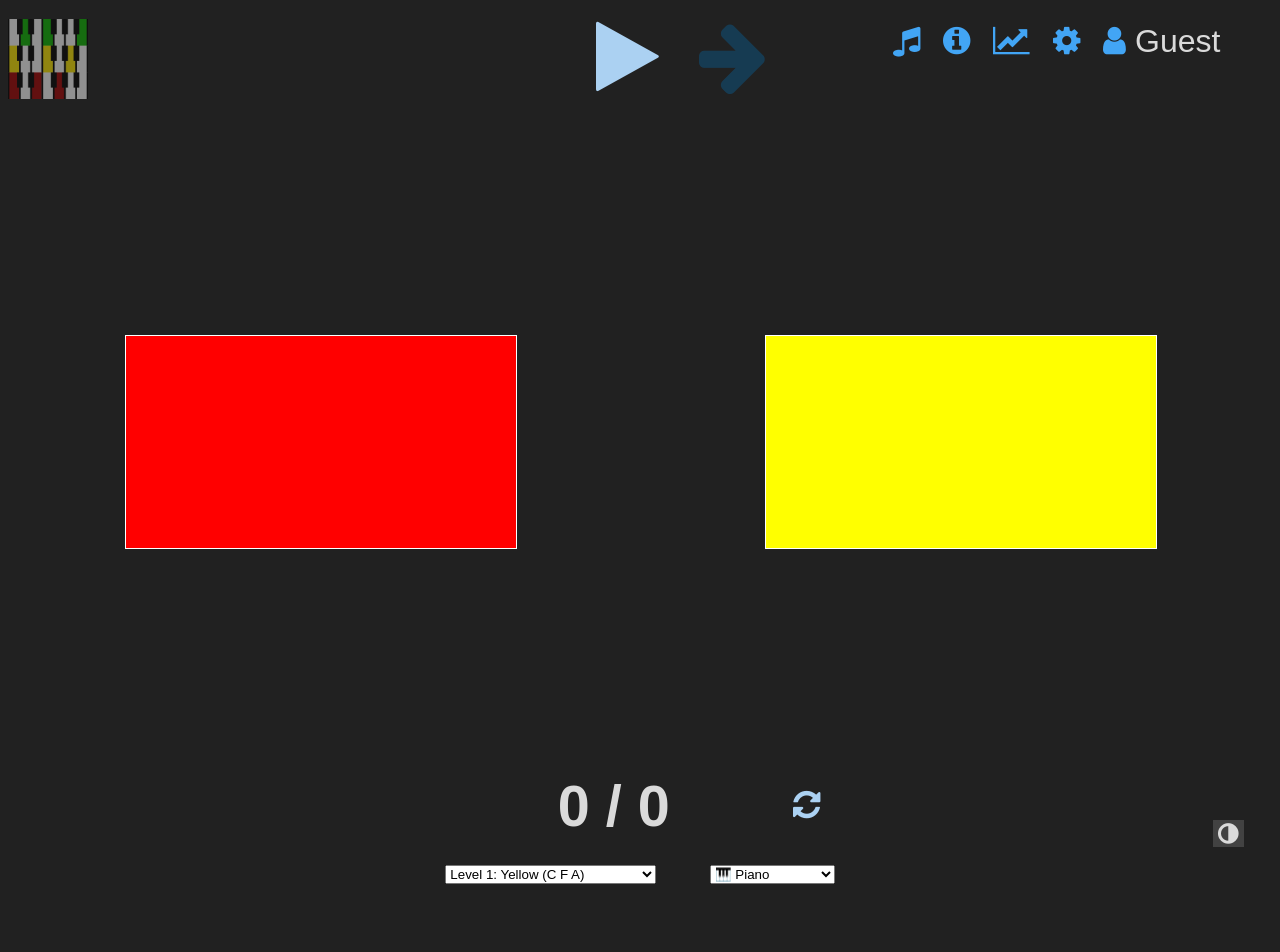
==== commit c4752a0f: "Preview for pganssle/cim#66" ====
--- a/pr-66/index.html
+++ b/pr-66/index.html
@@ -504,9 +504,18 @@
         >
         <i class="fa fa-adjust fa-fw" aria-hidden="true"></i>
     </a>
-    <a id="download-link" class="download-button colorscheme-toggle" onclick="download_state()">
-        <i class="fa fa-download fa-fw" aria-hidden="true"></i>
-    </a>
+    <span class="transfer-button-container">
+        <a id="download-link" class="download-button colorscheme-toggle" onclick="download_state()"
+           aria-label="Download backup" title="Download backup">
+            <i class="fa fa-download fa-fw" aria-hidden="true"></i>
+        </a>
+        <a id="upload-link" class="download-button colorscheme-toggle" onclick="open_import_file_picker()"
+           aria-label="Upload backup" title="Upload backup">
+            <i class="fa fa-upload fa-fw" aria-hidden="true"></i>
+        </a>
+    </span>
+    <input type="file" id="import-file-input" accept="application/json,.json"
+           onchange="import_state_file(this)" hidden>
 </div>
 <!------------------------------------------------------>
 <!----------------------  Modals  ---------------------->
@@ -875,6 +884,103 @@
         <button class="button add-button" id="add-user-button" onclick="add_profile()">Add Profile</button>
     </div>
 </div>
+
+<!-- Import / merge dialog (unlocked with the export easter egg) -->
+<div class="profile-info-container import-state-container" id="import-state-container"
+     role="dialog" aria-modal="true" aria-labelledby="import-state-title">
+    <button type="button" class="close-button" aria-label="Cancel import"
+            onclick="cancel_import()">&times;</button>
+    <div id="import-action-step">
+        <h2 id="import-state-title">Choose what to import</h2>
+        <p id="import-file-description" class="import-file-description"></p>
+        <p id="import-followup-description" class="import-followup-description"></p>
+
+        <div id="import-single-profile" hidden>
+            <div class="import-profile-comparison">
+                <section class="import-profile-card" id="existing-profile-card">
+                    <h3>On this device</h3>
+                    <div id="existing-profile-summary"></div>
+                </section>
+                <section class="import-profile-card imported" id="incoming-profile-card">
+                    <h3>From backup</h3>
+                    <div id="incoming-profile-summary"></div>
+                </section>
+            </div>
+            <p id="single-profile-merge-description" class="import-merge-description"></p>
+            <div class="button-container import-button-container">
+                <button type="button" class="import-button primary" id="merge-import-button"
+                        onclick="select_single_import_action('merge')">Merge</button>
+                <button type="button" class="import-button" id="replace-import-button"
+                        onclick="select_single_import_action('replace')">Replace</button>
+                <button type="button" class="import-button" id="cancel-import-button"
+                        onclick="cancel_import()">Cancel</button>
+            </div>
+        </div>
+
+        <div id="import-multiple-profiles" hidden>
+            <div class="import-table-wrapper">
+                <table class="import-profile-table">
+                    <thead>
+                        <tr>
+                            <th rowspan="2">User</th>
+                            <th colspan="3">Existing</th>
+                            <th colspan="3">To be imported</th>
+                            <th rowspan="2">Merge</th>
+                            <th rowspan="2">Replace</th>
+                            <th rowspan="2">Don't import</th>
+                        </tr>
+                        <tr>
+                            <th>Start</th><th>End</th><th>Sessions</th>
+                            <th>Start</th><th>End</th><th>Sessions</th>
+                        </tr>
+                    </thead>
+                    <tbody id="import-profile-table-body"></tbody>
+                    <tfoot>
+                        <tr class="import-select-all-row">
+                            <th>Select all:</th>
+                            <td colspan="6">
+                                <button type="button" class="import-button subtle"
+                                        id="clear-import-selections-button"
+                                        onclick="clear_import_selections()">Clear selections</button>
+                            </td>
+                            <td><input type="radio" name="select-all-import" value="merge"
+                                       aria-label="Merge all" onchange="select_all_import_profiles('merge')"></td>
+                            <td><input type="radio" name="select-all-import" value="replace"
+                                       aria-label="Replace all" onchange="select_all_import_profiles('replace')"></td>
+                            <td><input type="radio" name="select-all-import" value="skip"
+                                       aria-label="Don't import any" onchange="select_all_import_profiles('skip')"></td>
+                        </tr>
+                    </tfoot>
+                </table>
+            </div>
+            <div class="button-container import-button-container">
+                <button type="button" class="import-button primary" id="continue-import-button"
+                        onclick="continue_import_selection()" disabled>Continue</button>
+                <button type="button" class="import-button" onclick="cancel_import()">Cancel</button>
+            </div>
+        </div>
+    </div>
+    <div id="import-conflict-step" hidden>
+        <h2 id="import-conflict-title"></h2>
+        <p id="import-conflict-description">Choose which value to keep for each setting.</p>
+        <div class="import-settings-grid" id="import-settings-grid"></div>
+        <div class="import-all-controls">
+            <button type="button" class="import-button" id="all-from-newer-button"
+                    onclick="choose_all_import_settings('newer')">All from newer</button>
+            <label>
+                <input type="checkbox" id="apply-import-choice-to-all">
+                <span id="apply-import-choice-label"></span>
+            </label>
+            <button type="button" class="import-button" id="all-from-older-button"
+                    onclick="choose_all_import_settings('older')">All from older</button>
+        </div>
+        <div class="button-container import-button-container">
+            <button type="button" class="import-button primary" id="next-import-conflict-button"
+                    onclick="save_import_settings_choice()">Next user</button>
+            <button type="button" class="import-button" onclick="cancel_import()">Cancel</button>
+        </div>
+    </div>
+</div>
 <div class="shape-container">
     <svg style="height: 0; width: 0;">
     <defs>
